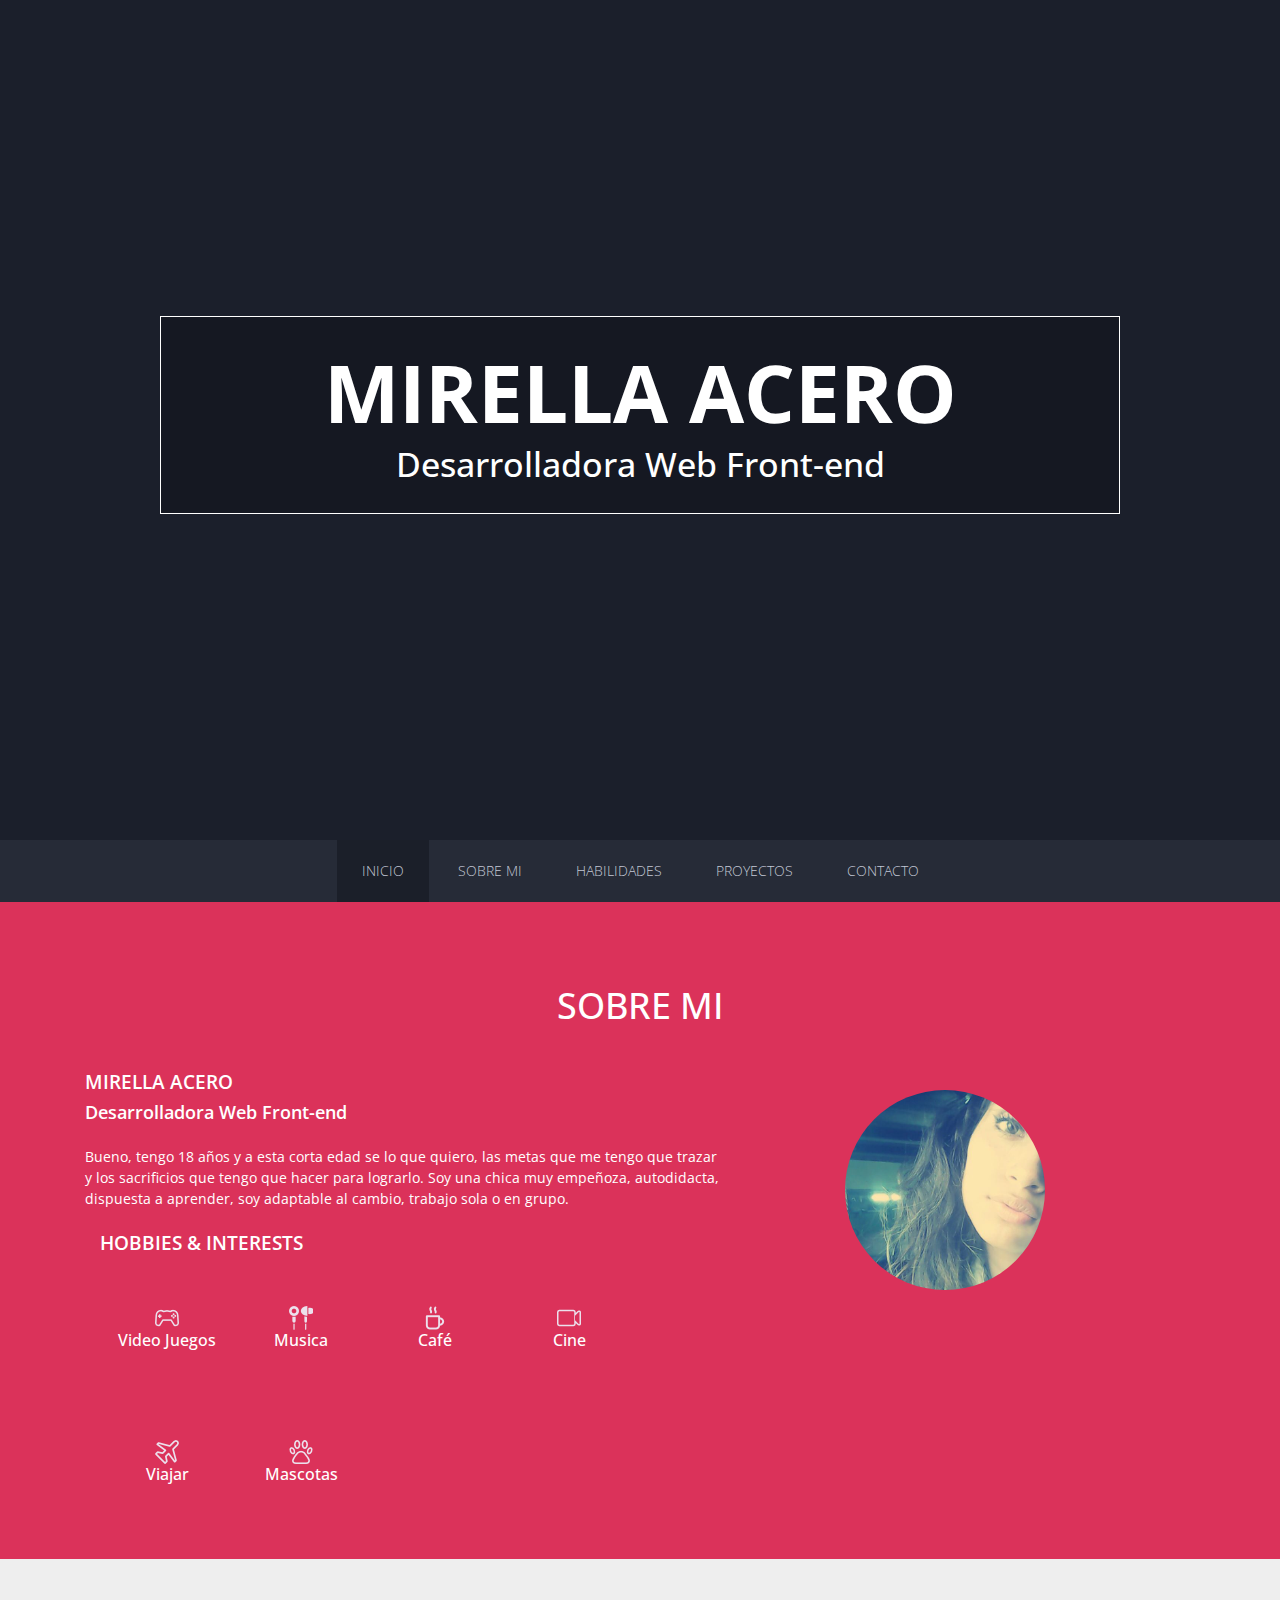
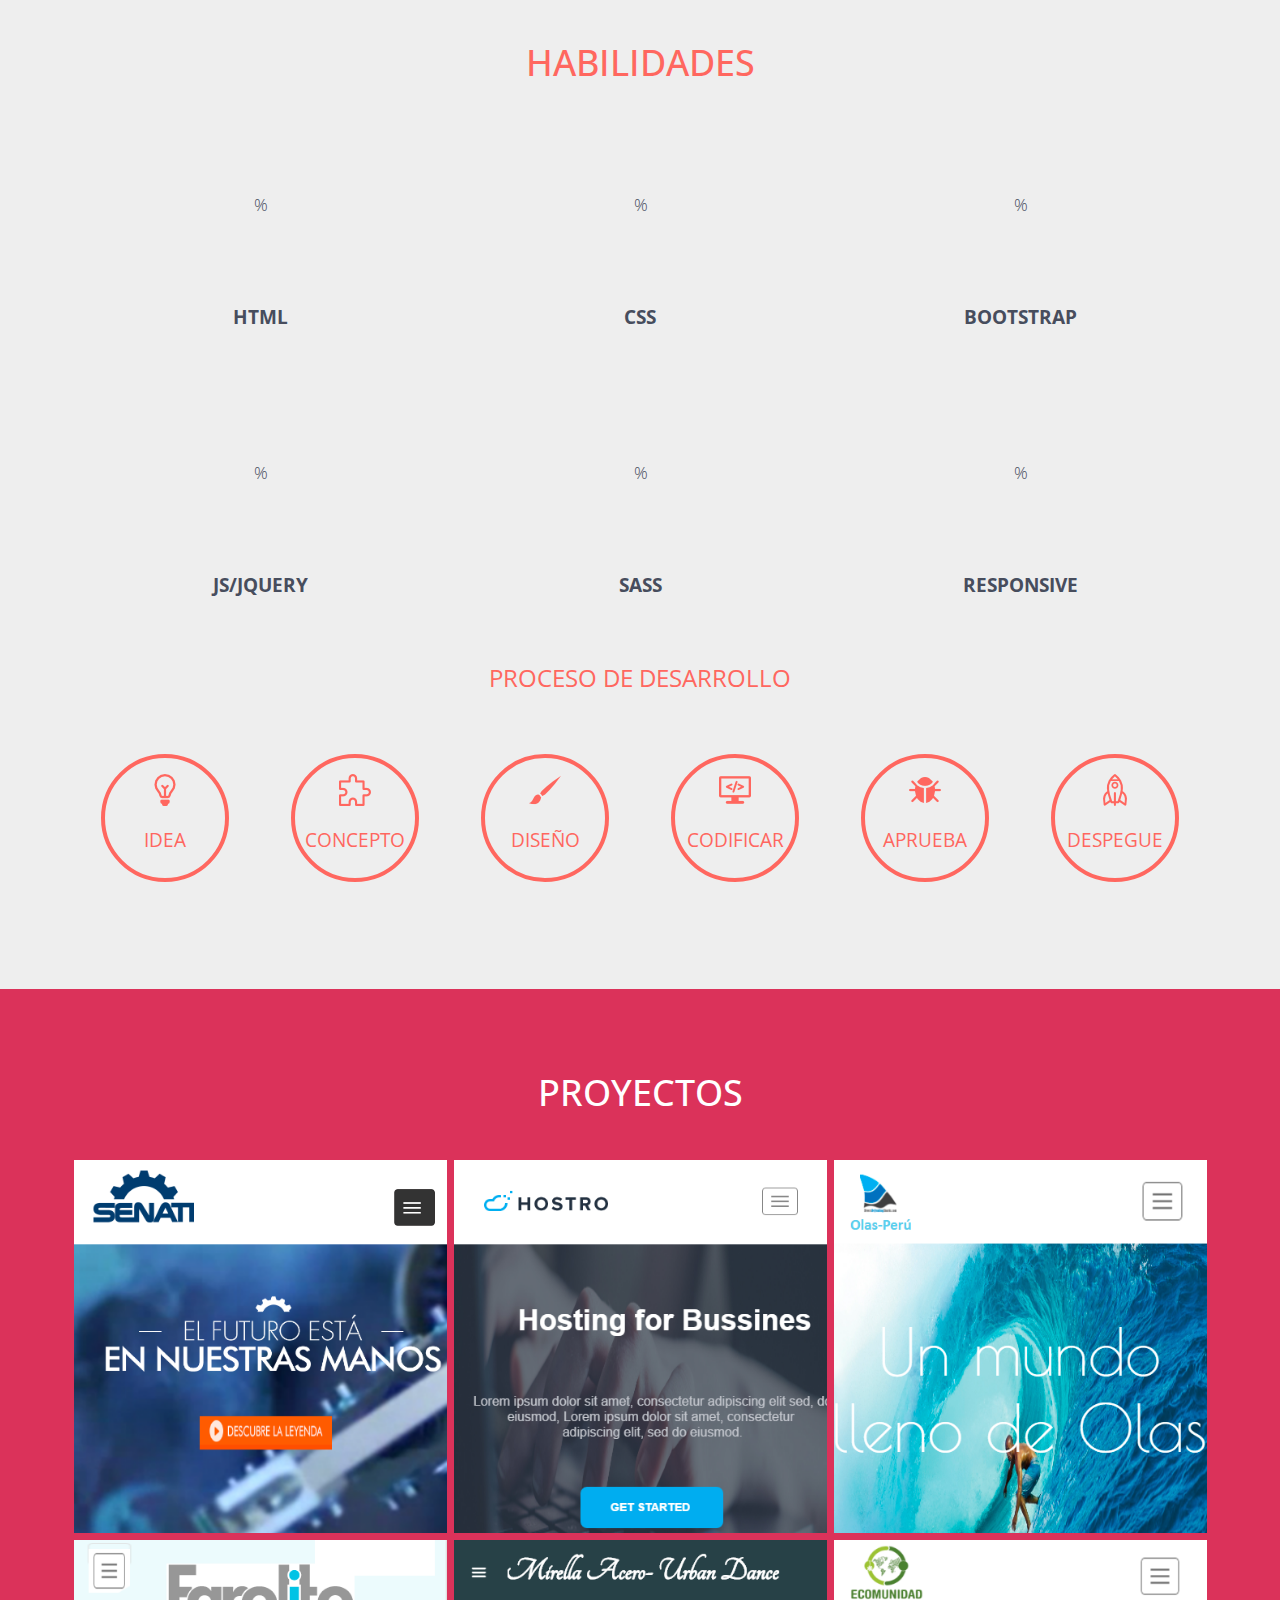
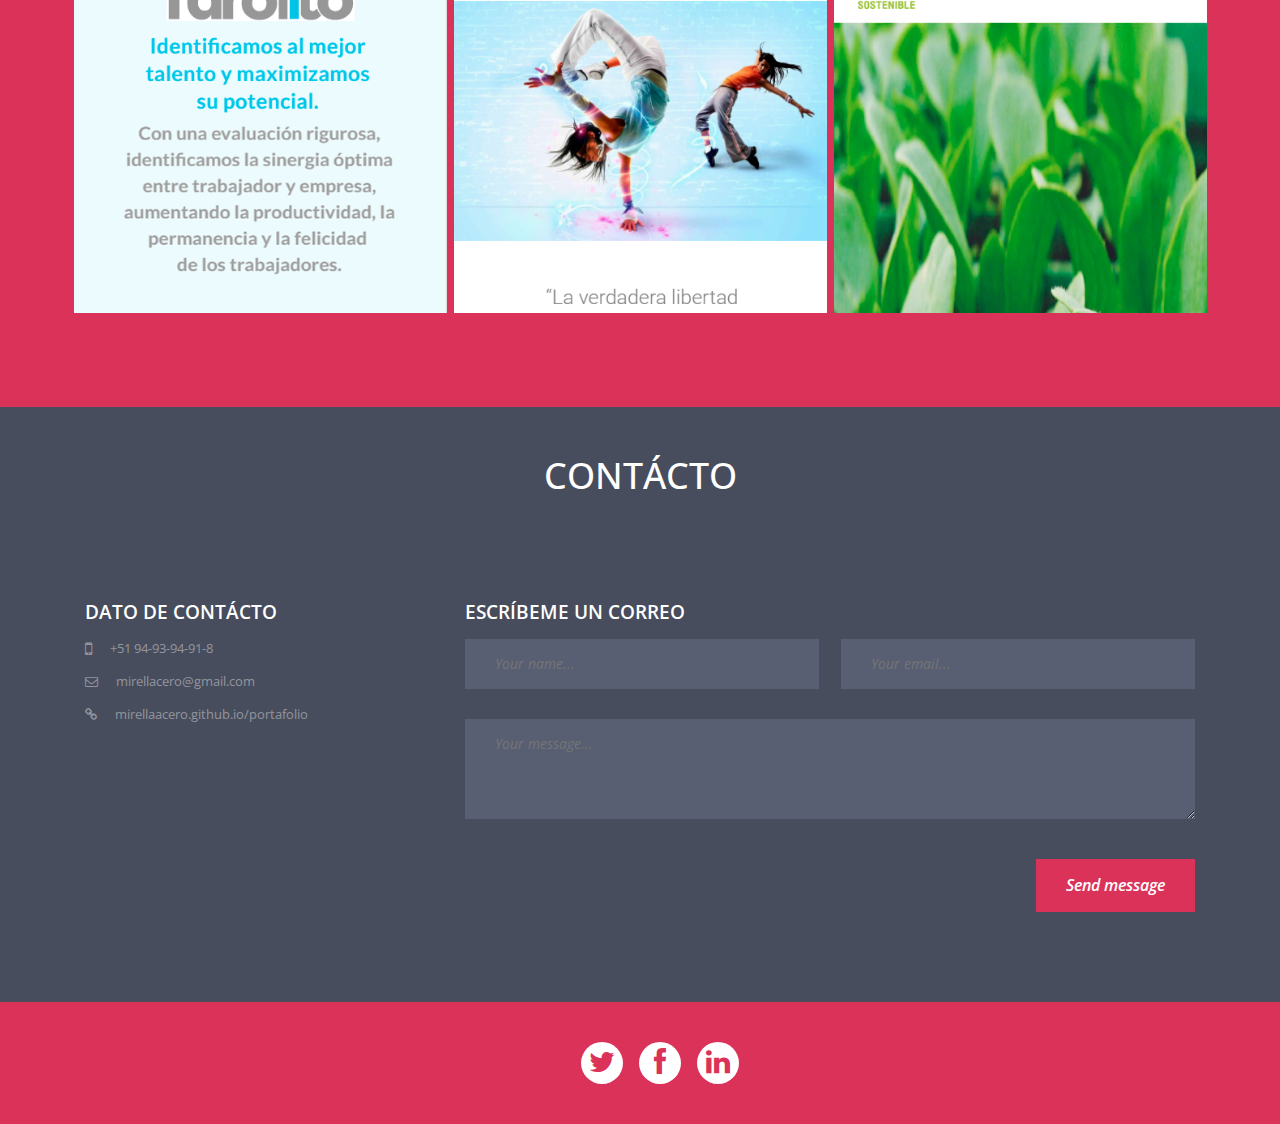
==== index.html @ cf83a79a "arreglo hobbies" ====
<!DOCTYPE html>
<!--[if lt IE 7 ]> <html class="ie ie6 no-js" lang="en"> <![endif]-->
<!--[if IE 7 ]>    <html class="ie ie7 no-js" lang="en"> <![endif]-->
<!--[if IE 8 ]>    <html class="ie ie8 no-js" lang="en"> <![endif]-->
<!--[if IE 9 ]>    <html class="ie ie9 no-js" lang="en"> <![endif]-->
<!--[if gt IE 9]><!--><html class="no-js" lang="en"><!--<![endif]-->
<head>
<meta charset="UTF-8" />
<meta http-equiv="X-UA-Compatible" content="IE=edge,chrome=1">
<title>Mirella Acero</title>
<meta name="viewport" content="width=device-width, initial-scale=1.0">
<!--main style-->
<link rel="stylesheet" type="text/css" media="screen" href="css/bootstrap.css">
<link rel="stylesheet" type="text/css" media="screen" href="css/style.css">
<!--background slider style-->
<link rel="stylesheet" type="text/css" href="css/slideshow.html" />
<!--google font style-->
<link href='http://fonts.googleapis.com/css?family=Open+Sans:300italic,400italic,600italic,700italic,800italic,400,600,700,800,300' rel='stylesheet' type='text/css'>
<!--font-family: 'Open Sans', sans-serif;-->
<!-- font css style-->
<link rel="stylesheet" href="css/font-awesome.css">
<!--for slider style-->

<noscript>
<link rel="stylesheet" type="text/css" href="css/fallback.css" />
<link rel="stylesheet" type="text/css" href="css/flaticon.css" />
</noscript>
<!--[if lt IE 9]>
			<link rel="stylesheet" type="text/css" href="css/fallback.css" />
		<![endif]-->
</head><body>
<!--wrapper start-->
<div class="wrapper" id="wrapper">
  <header>
    <!--banner start-->
    <div class="banner row" id="banner">
      <div class="col-xs-12 col-sm-12 col-md-12 col-lg-12 noPadd" style="height:100%">
        <!--background slide show start-->
        <div class="bannerPart"> <img src="images/fondo.png" alt="" class="bannerImg"> </div>
        <!--background slide show end-->
      </div>
    </div>
    <!--banner end-->
    <div class="bannerText container">
      <h1>Mirella Acero</h1>
      <h2>Desarrolladora Web Front-end</h2>
    </div>
    <!--MENU-->
    <div class="menu">
      <div class="navbar-wrapper">
        <div class="container">
          <div class="navwrapper">
            <div class="navbar navbar-inverse navbar-static-top">
              <div class="container">
                <div class="navbar-header">
                  <button type="button" class="navbar-toggle" data-toggle="collapse" data-target=".navbar-collapse"> <span class="icon-bar"></span> <span class="icon-bar"></span> <span class="icon-bar"></span> </button>
                  <a class="navbar-brand" href="#">Menu</a> </div>
                <div class="navbar-collapse collapse">
                  <ul class="nav navbar-nav">
                    <li class="menuItem active"><a href="#wrapper">Inicio</a></li>
                    <li class="menuItem"><a href="#aboutme">Sobre Mi</a></li>
                    <li class="menuItem"><a href="#technical">Habilidades</a></li>
                    <li class="menuItem"><a href="#exprience">Proyectos</a></li>
                    <li class="menuItem"><a href="#education">Contacto</a></li>
                  </ul>
                </div>
              </div>
            </div>
          </div>
          <!-- End Navbar -->
        </div>
      </div>
    </div>
    <!--MENU END -->
  </header>
  <!--SOBRE MI -->
  <section class="aboutme" id="aboutme">
    <div class="container">
      <div class="heading">
        <h2>Sobre Mi </h2>
      </div>
      <div class="row">
        <div class=" col-xs-12 col-sm-12 col-md-7 col-lg-7">
          <h4>MIRELLA ACERO</h4>
          <h4 class="subHeading">Desarrolladora Web Front-end</h4>
          <p>Bueno, tengo 18 años y a esta corta edad se lo que quiero, las metas que me tengo que trazar y los sacrificios que tengo que hacer para lograrlo. Soy una chica muy empeñoza, autodidacta, dispuesta a aprender, soy adaptable al cambio, trabajo sola o en grupo.</p>
          <div class="col-md-12">
                <div class="about-extra">
                  <h4>HOBBIES & INTERESTS</h4>
                  <div class="about-extra-icon">
                    <ul>
                      <li>
                        <p><img src="images/gamepad.png"><br><span>Video Juegos</span></p>
                      </li>
                      <li>
                        <p><img src="images/auriculares.png"><br><span>Musica</span></p>
                      </li>
                      <li>
                        <p><img src="images/comida.png"><br><span>Café</span></p>
                      </li>
                      <li>
                        <p><img src="images/tecnologia.png"><br><span>Cine</span></p>
                      </li>
                      <li>
                        <p><img src="images/avion.png"><br><span>Viajar</span></p>
                      </li>
                      <li>
                        <p><img src="images/mascotas.png"><br><span>Mascotas</span></p>
                      </li>           
                    </ul>
                  </div> <!-- end .about-extra-icon -->
                </div><!-- end .about-extra -->       
              </div><!-- end .col-md-8 -->
        </div>
        <div class=" col-xs-12 col-sm-12 col-md-4 col-lg-4 col-md-offset-1 col-lg-offset-1 proPic"> <img src="images/perfil.png" alt="" class="img-circle topmar"> </div>
      </div>
    </div>
  </section>
  <!-- SOBRE MI END-->
  <!--HABILIDADES -->
  <section class="technical" id="technical">
    <div class="container">
      <div class="heading">
        <h2>HABILIDADES</h2>
      </div>
      <div class="row">
      <div class="habilidades">
        <div class=" col-xs-12 col-sm-4 col-md-4 col-lg-4 skillsArea">
          <div class=" col-xs-12 col-sm-6 col-md-6 col-lg-6 skills"> <span class="chart skilBg" data-percent="95"> <span class="percent"></span> </span>
            <h4>HTML</h4>
          </div>
        </div>
        <div class=" col-xs-12 col-sm-4 col-md-4 col-lg-4 skillsArea">
          <div class=" col-xs-12 col-sm-6 col-md-6 col-lg-6 skills"> <span class="chart skilBg" data-percent="89"> <span class="percent"></span> </span>
            <h4>CSS</h4>
          </div>
        </div>
        <div class=" col-xs-12 col-sm-4 col-md-4 col-lg-4 skillsArea">
          <div class=" col-xs-12 col-sm-6 col-md-6 col-lg-6 skills"> <span class="chart skilBg" data-percent="80"> <span class="percent"></span> </span>
            <h4>BOOTSTRAP</h4>
          </div>
        </div>
        <div class=" col-xs-12 col-sm-4 col-md-4 col-lg-4 skillsArea">
          <div class=" col-xs-12 col-sm-6 col-md-6 col-lg-6 skills"> <span class="chart skilBg" data-percent="75"> <span class="percent"></span> </span>
            <h4>JS/jQuery</h4>
          </div>
        </div>
        <div class=" col-xs-12 col-sm-4 col-md-4 col-lg-4 skillsArea">
          <div class=" col-xs-12 col-sm-6 col-md-6 col-lg-6 skills"> <span class="chart skilBg" data-percent="87"> <span class="percent"></span> </span>
            <h4>SASS</h4>
          </div>
        </div>
        <div class=" col-xs-12 col-sm-4 col-md-4 col-lg-4 skillsArea">
          <div class=" col-xs-12 col-sm-6 col-md-6 col-lg-6 skills"> <span class="chart skilBg" data-percent="90"> <span class="percent"></span> </span>
            <h4>RESPONSIVE</h4>
          </div>
        </div>
        </div>
        <div class="heading">
          <h3 style="color:#ff675f;">PROCESO DE DESARROLLO</h3>
        </div>
        <div class="col-xs-6 col-sm-4 col-md-2">
          <div class="work_process">
            <div class="work_process-box">
              <img src="images/idea.png">
              <h4>IDEA</h4>
            </div><!-- end .work_process-box -->
          </div><!-- end .work_process -->
        </div><!-- end .col-xs-6 .col-sm-4 .col-md-2 -->          
        <div class="col-xs-6 col-sm-4 col-md-2">
          <div class="work_process">
            <div class="work_process-box">
              <img src="images/rompecabezas.png">
              <h4>CONCEPTO</h4>
            </div><!-- end .work_process-box -->
          </div><!-- end .work_process -->
        </div><!-- end .col-xs-6 .col-sm-4 .col-md-2 -->
        <div class="col-xs-6 col-sm-4 col-md-2">
          <div class="work_process">
            <div class="work_process-box">
              <img src="images/pincel-artistico.png">
              <h4>DISEÑO</h4>
            </div><!-- end .work_process-box -->
          </div><!-- end .work_process -->
        </div><!-- end .col-xs-6 .col-sm-4 .col-md-2 -->     
        <div class="col-xs-6 col-sm-4 col-md-2">
          <div class="work_process">
            <div class="work_process-box">
              <img src="images/programando.png">
              <h4>CODIFICAR</h4>
            </div><!-- end .work_process-box -->
          </div><!-- end .work_process -->
        </div><!-- end .col-xs-6 .col-sm-4 .col-md-2 -->
        <div class="col-xs-6 col-sm-4 col-md-2">
          <div class="work_process">
            <div class="work_process-box">
              <img src="images/bug.png">
              <h4>APRUEBA</h4>
            </div><!-- end .work_process-box -->
          </div><!-- end .work_process -->
        </div><!-- end .col-xs-6 .col-sm-4 .col-md-2 -->
        <div class="col-xs-6 col-sm-4 col-md-2">
          <div class="work_process">
            <div class="work_process-box">
              <img src="images/cohete.png">
              <h4>DESPEGUE</h4>
            </div><!-- end .work_process-box -->
          </div><!-- end .work_process -->
        </div><!-- end .col-xs-6 .col-sm-4 .col-md-2 -->
        </div>
      </div>
    </div>
  </section>
  <!--HABILIDADES END -->
  <!--PROYECTOS -->
  <section class="exprience" id="exprience">
    <div class="container">
      <div class="heading">
        <h2>PROYECTOS</h2>
      </div>
      <ul class="portfolioContainer row">
        <li class="photos col-xs-6 col-sm-4 col-md-4 col-lg-4">
          <div class="lightCon"> <span class="hoverBox"> <span class="smallIcon"> <a rel="lightbox-demo" href="images/proyecto-1.png" title="SENATI" class="zoom lb lb_warsaw1"><i class="fa fa-search fa-2x"></i></a> <a href="http://mirellaacero.github.io/senati/" title="Project Link" target="_blank" class="linKed"><i class="fa fa-link fa-2x"></i></i></a> </span> </span> <img src="images/proyecto-1-1.png" alt=""  > </div>
        </li>
        <li class="branding illustration col-xs-6 col-sm-4 col-md-4 col-lg-4">
          <div class="lightCon"> <span class="hoverBox"> <span class="smallIcon"> <a rel="lightbox-demo" href="images/proyecto-2.png" title="PROYECTO TRIVAL" class="zoom lb lb_warsaw1"><i class="fa fa-search fa-2x"></i></a> <a href="http://mirellaacero.github.io/proyecto-trival/" title="Project Link" target="_blank" class="linKed"><i class="fa fa-link fa-2x"></i></i></a> </span> </span> <img src="images/proyecto-2-2.png" alt="" > </div>
        </li>
        <li class="illustration col-xs-6 col-sm-4 col-md-4 col-lg-4">
          <div class="lightCon"> <span class="hoverBox"> <span class="smallIcon"> <a rel="lightbox-demo" href="images/proyecto-3.png" title="ESCUELA DE SURF" class="zoom lb lb_warsaw1"><i class="fa fa-search fa-2x"></i></a> <a href="http://mirellaacero.github.io/surf/" title="Project Link" target="_blank" class="linKed"><i class="fa fa-link fa-2x"></i></i></a> </span> </span> <img src="images/proyecto-3-3.png" alt="" > </div>
        </li>
        <li class="illustration photos col-xs-6 col-sm-4 col-md-4 col-lg-4">
          <div class="lightCon"> <span class="hoverBox"> <span class="smallIcon"> <a rel="lightbox-demo" href="images/proyecto-4.png" title="FAROLITO" class="zoom lb lb_warsaw1"><i class="fa fa-search fa-2x"></i></a> <a href="http://mirellaacero.github.io/farolito2/" title="Project Link" target="_blank" class="linKed"><i class="fa fa-link fa-2x"></i></i></a> </span> </span> <img src="images/proyecto-4-4.png" alt="" > </div>
        </li>
        <li class="branding photos col-xs-6 col-sm-4 col-md-4 col-lg-4">
          <div class="lightCon"> <span class="hoverBox"> <span class="smallIcon"> <a rel="lightbox-demo" href="images/proyecto-5.png" title="ESCUELA DE DANZA" class="zoom lb lb_warsaw1"><i class="fa fa-search fa-2x"></i></a> <a href="http://mirellaacero.github.io/danza/" title="Project Link" target="_blank" class="linKed"><i class="fa fa-link fa-2x"></i></i></a> </span> </span> <img src="images/proyecto-5-5.png" alt="" > </div>
        </li>
        <li class="illustration photos col-xs-6 col-sm-4 col-md-4 col-lg-4">
          <div class="lightCon"> <span class="hoverBox"> <span class="smallIcon"> <a rel="lightbox-demo" href="images/proyecto-6.png" title="ECOMUNIDAD" class="zoom lb lb_warsaw1"><i class="fa fa-search fa-2x"></i></a> <a href="http://mirellaacero.github.io/ecomunidad/" title="Project Link" target="_blank" class="linKed"><i class="fa fa-link fa-2x"></i></i></a> </span> </span> <img src="images/proyecto-6-6.png" alt="" > </div>
        </li>
      </ul>
    </div>
    </div>
  </section>
  <!--PROYECTOS END-->
  <!--education start-->
  <section class="education" id="education">
  </section>
  <!--education end-->
  <!--CONTACTO-->
  <section class="contactDetails">
    <div class="heading">
      <h2 style="padding-top:50px">CONTÁCTO</h2>
    </div>
    <div class="container">
  <!--CONTACTO END -->
  <!--INFO DE CONTACTO -->
      <div class="col-xs-12 col-sm-3 col-md-4 col-lg-4">
        <h4>Dato de contácto</h4>
        <p> <i class="fa fa-mobile fa-lg"></i> +51 94-93-94-91-8</p>
        <p> <i class="fa fa-envelope-o "></i> <a href="mailto:mirellacero@gmail.com">mirellacero@gmail.com</a></p>
        <p> <i class="fa fa-link "></i> <a href="http://mirellaacero.github.io/portafolio/">mirellaacero.github.io/portafolio</a></p>
      </div>
  <!-- INFO CONTACTO END -->
      <!--contact form start-->
      <div class="col-xs-12 col-sm-9 col-md-8 col-lg-8 conForm">
        <h4>Escríbeme un correo</h4>
        <div id="message"></div>
        <form method="post" action="http://themeelite.com/demos/flato/template-3/php/contact.php" name="cform" id="cform">
          <input name="name" id="name" type="text" class="col-xs-12 col-sm-6 col-md-6 col-lg-6" placeholder="Your name..." >
          <input name="email" id="email" type="email" class=" col-xs-12 col-sm-6 col-md-6 col-lg-6 noMarr" placeholder="Your email..." >
          <textarea name="comments" id="comments" cols="" rows="" class="col-xs-12 col-sm-12 col-md-12 col-lg-12" placeholder="Your message..."></textarea>
          <input type="submit" id="submit" name="send" class="submitBnt" value="Send message">
        </form>
      </div>
      <!--contact form end-->
    </div>
  </section> 
  <!--contact end-->
  <!--FOOTER-->
  <section class="footer" id="footer">
    <div class="container">
      <ul>
        <li><a href="https://twitter.com/MIrella_acero" target="_blank"><i class="fa fa-twitter fa-2x"></i></a></li>
        <li><a href="https://www.facebook.com/mirella.acero" target="_blank"><i class="fa fa-facebook fa-2x"></i></a></li>
        <li><a href="https://pe.linkedin.com/in/mirella-acero-choque-aa2440b8" target="_blank"><i class="fa fa-linkedin fa-2x"></i></a></li>
      </ul>
    </div>
  </section>
  <!--FOOTER END-->
</div>
<!--wrapper end-->
<!--modernizr js-->
<script type="text/javascript" src="js/modernizr.custom.26633.js"></script>
<!--jquary min js-->
<script type="text/javascript" src="js/jquery.min.js"></script>
<script src="js/bootstrap.js"></script>
<script type="text/javascript" src="js/jquery.gridrotator.js"></script>
<!--for custom jquary-->
<script src="js/custom.js"></script>
<!--for placeholder jquary-->
<script type="text/javascript" src="js/jquery.placeholder.js"></script>
<!--for menu jquary-->
<script type="text/javascript" src="js/stickUp.js"></script>
<script type="text/javascript">
jQuery(function($) {
$(document).ready( function() {
  //enabling stickUp on the '.navbar-wrapper' class
  $('.navbar-wrapper').stickUp({
				parts: {
				  0: 'banner',
				  1: 'aboutme',
				  2: 'technical',
				  3: 'exprience',
				  4: 'education',
				  5: 'protfolio',
				  6: 'contact'
				},
				itemClass: 'menuItem',
				itemHover: 'active',
				topMargin: 'auto'
			  });
});

$( ".navbar.navbar-inverse.navbar-static-top a" ).click(function() {
  $( ".navbar-collapse" ).addClass( "hideClass" );
});


$( ".navbar.navbar-inverse.navbar-static-top a" ).click(function() {
  $( ".navbar-collapse" ).addClass( "collapse" );
});


$( ".navbar.navbar-inverse.navbar-static-top a" ).click(function() {
  $( ".navbar-collapse" ).removeClass( "in" );
});

$( ".navbar-toggle" ).click(function() {
  $( ".navbar-collapse" ).removeClass( "hideClass" );
});


});
</script>
<!--for portfoli filter jquary-->
<script src="js/jquery.isotope.js" type="text/javascript"></script>
<!--for portfoli lightbox -->
<link type="text/css" rel="stylesheet" id="theme" href="css/jquery-ui-1.8.16.custom.css">
<link type="text/css" rel="stylesheet" href="css/lightbox.min.css">
<script type="text/javascript" src="js/jquery.ui.widget.min.js"></script>
<script type="text/javascript" src="js/jquery.ui.rlightbox.js"></script>
<!--for skill chat jquary-->
<script src="js/jquery.easing.min.js"></script>
<script src="js/jquery.easypiechart.js"></script>
<!--contact form js-->
<script type="text/javascript" src="js/jquery.contact.js"></script>
</body>
</html>
---- css/style.css ----
---------------------------------------------------------------------------------
/* 1. CSS Reset
-------------------------------------------------------------------------------*/
* {
	padding:0;
	margin:0;
}
body {
	color:#fff;
	font-family: 'Open Sans', sans-serif;
	font-weight: 300;
	position:relative;
	background:#000;
	width:100%;
	height:100%;
	overflow: scroll;
	overflow-x: hidden;
}
a {
	text-decoration:none;
	color:#fff;
	outline:none;
}



/*----------------------------------------------------
 2.	Document Setup
------------------------------------------------------*/
.wrapper{
	width:100%;
}
.spHeight{
	padding-top:63px;
}

.noMar{
	margin:0 !important;
}
.noPadd{
	padding:0px !important;
}

.container .row{
	margin:0px;
}

p{
	font-family: 'Open Sans', sans-serif;
	font-size:14px;
	line-height:21px;
	font-weight:400;
	padding-bottom:22px;
	margin:0px;
}
h1{
	font-family: 'Open Sans', sans-serif;
	font-size:80px;
	line-height:90px;
	font-weight:700;
	margin:0px;
	padding-bottom:8px;
}
h2{
	font-family: 'Open Sans', sans-serif;
	font-size:36px;
	line-height:38px;
	padding-bottom:0px;
	font-weight: 500;
	text-transform:uppercase;
	margin:0px;
}
h3{
	font-family: 'Open Sans', sans-serif;
	font-size:24px;
	line-height:30px;
	padding-bottom:6px;
	font-weight:400;
	margin:0px;
}
h4{
	font-family: 'Open Sans', sans-serif;
	font-size:19px;
	line-height:24px;
	padding-bottom:6px;
	font-weight:600;
	margin:0px;
}
h5{
	font-family: 'Open Sans', sans-serif;
	font-size:16px;
	line-height:24px;
	padding-bottom:6px;
	font-weight:400;
	margin:0px;
}

h4.subHeading{
	font-weight:600;
	font-size:18px;
	padding-bottom:22px;
}

.heading{
	text-align:center;
	padding-bottom:45px;
}

.topmar{
	margin-top:20px;
}



/*----------------------------------------------------
 3.	Header Part
------------------------------------------------------*/
header{
	position:relative;
}
.banner{
	overflow:hidden;
	margin:0 auto !important;
	background:#CACACA;
}

.bannerText{
	position:absolute;
	left:0;
	right:0;
	top:35%;
	text-align:center;
	padding:30px 0 30px ;
	max-width:960px;
	border:1px solid #fff;
	background: rgba(0, 0, 0, 0.2);
	 filter:progid:DXImageTransform.Microsoft.gradient(startColorstr=#b2000000, endColorstr=#b2000000);
	zoom: 1;
}
.bannerText h1{
	text-transform:uppercase;
}
.bannerText h2{
	font-size:34px;
	text-transform:none;
}

.bannerPart{
	/*background:url(../images/1.jpg) no-repeat 0 0;*/
	height:100%;
	overflow:hidden;
}

.bgwidth { width: 100%; }
.bgheight { height: 100%; }




/*------------------------------------
	3.1 Slide show background control
--------------------------------------*/ 
.bannerPart{
	background:#1b1f2b;
}
.bannerPart img{
	opacity:0.2;
	filter:alpha(opacity=20); /* For IE8 and earlier */
}





/*---------------------------------------------------------------------------------
 4. Background slider CSS style
-------------------------------------------------------------------------------*/
.ri-grid {
	margin:0px auto;
	position: relative;
	height: auto;
}
.ri-grid ul {
	list-style: none;
	display: block;
	width: 100%;
	margin: 0;
	padding: 0;
}
.ri-grid ul:before, .ri-grid ul:after {
	content: '';
	display: table;
}
.ri-grid ul:after {
	clear: both;
}
.ri-grid ul {
	zoom: 1; /* For IE 6/7 (trigger hasLayout) */
}
.ri-grid ul li {
	-webkit-perspective: 400px;
	-moz-perspective: 400px;
	-o-perspective: 400px;
	-ms-perspective: 400px;
	perspective: 400px;
	margin: 0;
	padding: 0;
	float: left;
	position: relative;
	display: block;
	overflow: hidden;
	background: #000;
}
.ri-grid ul li a {
	display: block;
	outline: none;
	position: absolute;
	left: 0;
	top: 0;
	width: 100%;
	height: 100%;
	-webkit-backface-visibility: hidden;
	-moz-backface-visibility: hidden;
	-o-backface-visibility: hidden;
	-ms-backface-visibility: hidden;
	backface-visibility: hidden;
	-webkit-transform-style: preserve-3d;
	-moz-transform-style: preserve-3d;
	-o-transform-style: preserve-3d;
	-ms-transform-style: preserve-3d;
	transform-style: preserve-3d;
	-webkit-background-size: 100% 100%;
	-moz-background-size: 100% 100%;
	background-size: 100% 100%;
	background-position: center center;
	background-repeat: no-repeat;
	background-color: #333;
	-webkit-box-sizing: content-box;
	-moz-box-sizing: content-box;
	box-sizing: content-box;
}
/* Grid wrapper sizes */
.ri-grid-size-1 {
	width: 55%;
}
.ri-grid-size-2 {
	width: 100%;
}
.ri-grid-size-3 {
	width: 100%;
	margin-top: 0px;
}
/* Shadow style */
.ri-shadow:after, .ri-shadow:before {
	content: "";
	position: absolute;
	z-index: -2;
	bottom: 15px;
	left: 10px;
	width: 50%;
	height: 20%;
	max-width: 300px;
	max-height: 100px;
	box-shadow: 0 15px 10px rgba(0, 0, 0, 0.7);
	-webkit-transform: rotate(-3deg);
	-moz-transform: rotate(-3deg);
	-ms-transform: rotate(-3deg);
	-o-transform: rotate(-3deg);
	transform: rotate(-3deg);
}
.ri-shadow:after {
	right: 10px;
	left: auto;
	-webkit-transform: rotate(3deg);
	-moz-transform: rotate(3deg);
	-ms-transform: rotate(3deg);
	-o-transform: rotate(3deg);
	transform: rotate(3deg);
}
.ri-grid-loading:after, .ri-grid-loading:before {
	display: none;
}
.ri-loading-image {
	display: none;
}
.ri-grid-loading .ri-loading-image {
	position: relative;
	width: 30px;
	height: 30px;
	left: 50%;
	margin: 100px 0 0 -15px;
	display: block;
}


/*----------------------------------------------------
 5.	Menu Style
------------------------------------------------------*/
.isStuck{
    left:0px;
    width:100%;
}
.menu{
	 margin-top:0px;
	 position: static;
	 left:0px;
	 right:0px;
}

.navwrapper .container{
	padding:0;
	width:auto;
}

.navbar-header{
	display:none;
}
.nav > li > a{
	display:inline-block;
}
.navbar-nav > li{
	float: none;
	display: inline;
}
.navbar-nav{
	margin: 0 auto;
	text-align: center;
	float: none;
}

.navbar-toggle{
	margin-top:14px;
}


/* Special class on .container surrounding .navbar, used for positioning it into place. */
.navbar-wrapper {
  margin-top:0px;
  position: relative;
  z-index: 15;
  background:#262b37;
}
.navbar-wrapper .container{
	padding:0px;
}

.navbar-collapse{
	padding:0;
}
.navbar-collapse.in{
	max-height:100%;
}

.navbar.navbar-inverse.navbar-static-top {
  margin:0px auto;
  background:#262b37;
  color:#c3c8d6;
  border:none;
  font-family: 'Open Sans', sans-serif;
  font-size:14px;
  text-transform:uppercase;
}
.navbar.navbar-inverse.navbar-static-top a{
  color:#c3c8d6;
  padding:22px 25px;
  line-height:18px;
  text-align:center;
}
.navbar.navbar-inverse.navbar-static-top a:hover{
  color:#fff;
}
.navbar-inverse .navbar-nav>.active>a, .navbar-inverse .navbar-nav>.active>a:focus{
  background:#1b1f29;
  color:#c3c8d6;
}
.navbar-inverse .navbar-nav>.active>a:hover {
  background:#1b1f29;
  color:#fff;
}

.hideClass{
	display:none;
}

/*----------------------------------------------------
 6.	About me Style
------------------------------------------------------*/

.aboutme{
	background:#db325a;
	color:#fff;
	position:relative;
}
.aboutme .container{
	padding-top:85px ;
	padding-bottom:20px ;
}


.aboutTop{
	background:#00bdbd;
	height:60px;
}
.spHeight .aboutTop{
	margin-top:-62px !important;
}

.bntDownload{
	font-size:16px;
	font-family: 'Open Sans', sans-serif;
	font-weight:700;
	background:#474d5d;
	padding:16px 22px;
	display:inline-block;
}
.bntDownload:hover{
	background:#373d4c;
	color:#CCCCCC;
	text-decoration:none;
}
.about-extra-icon ul{
    padding: 0;
}
.about-extra-icon ul li{
    display: inline-block;
    float: left;
    width: 134px;
    height: 134px;
}
.about-extra-icon ul li p{
    color: white;
    font-size: 16px;
    text-align: center;
    padding-top: 35px;
    font-weight: 500;
}
.about-extra-icon ul li p i{
    font-size: 36px;
}

/*----------------------------------------------------
 7.	Technical Skills Style
------------------------------------------------------*/
.addspace{
	height:60px;
	background:#eeeeee;
}

.technical{
	background:#eeeeee;
	color:#474d5d;
}
.technical .container{
	padding-top:85px ;
	padding-bottom:69px ;
}
.technical .heading p{
	padding-bottom:41px;
}

.technical p{
	color:#474d5d;
}
.technical h2{
	color:#ff675f;
	font-weight: 500;
}

.technical .skillsArea{
	padding:0px;
}
.technical .skills{
	margin:0 auto;
	margin-bottom:60px;
	text-align:center;
	padding:0px;
	float:none;
}
.technical .skills p{
	color:#84868d;
	font-size:13px;
	line-height:18px;
	text-align:center;
}
.technical .skills img{
	margin:0 auto;
	margin-bottom:33px;
	width:100%;
	max-width:152px;
}

.technical .skills h4{
	font-weight:700;
	text-transform:uppercase;
}


.skilBg{
	background:url(../s) no-repeat 0 0;
}


.chart {
  position: relative;
  display: inline-block;
  width: 152px;
  height: 152px;
  margin-bottom: 26px;
  text-align: center;
}
.chart canvas {
  position: absolute;
  top: 0;
  left: 0;
}
.percent {
  display: inline-block;
  font-size:21px;
  color:#474d5d;
  line-height: 152px;
  z-index: 2;
}
.percent:after {
  content: '%';
  margin-left: 0.1em;
  font-size: .8em;
}
.angular {
  margin-top: 100px;
}
.angular .chart {
  margin-top: 0;
}
/* 9. HABILIDADES
------------------------------------------------------------------------*/
.habilidades {
    height: 500px !important;
}
.work_process {
    position: relative;
    text-align: center;
}

.work_process .work_process-box {
    outline: 4px solid #ff675f;
    border-radius: 50%;
    height: 120px;
    margin: 1em auto 3em;
    padding: 16px 10px;
    width: 120px;
}
.work_process-box h4 {
    font-weight: 400;
    margin: 0;
    padding-top: 22px;
    color: #ff675f;
}

/*----------------------------------------------------
 10. Portfolio Style
------------------------------------------------------*/

.exprience{
	background:#db325a;
}
.exprience .container{
	padding-top:85px ;
	padding-bottom:90px ;
}

.exprience h2{
	color:#ffffff;
}
.exprience p{
	color:#84868d;
	/*font-size:13px;*/
	line-height:18px;
}
.exprience .heading p{
	padding-bottom:41px;
}

.exprience h4{
	font-weight:700;
}
.portfolioFilter{
	display:block;
	margin:0 auto;
	text-align: center;
}

.portfolioFilter ul{
	margin:0 auto;
	text-align:center;
	display:block;
	margin-bottom:30px;
}
.portfolioFilter ul li{
	display:inline-block;
	margin:5px 5px;
}
.portfolioFilter ul li a{
	padding:16px 18px;
	font-size:13px;
	line-height:15px;
	color:#ffffff;
	text-transform:uppercase;
	display:block;
	text-decoration:none;
	border:solid 1px #95d9ee;
	
	transition-duration: 0.2s;
	-webkit-transition-duration: 0.2s;
}

.portfolioFilter ul li a:hover{
	border:solid 1px #15596e;
	color:#15596e;
	
	transition-duration: 0.2s;
	-webkit-transition-duration: 0.2s;
}

.portfolioFilter ul li a.current{
	background:#15596e;
	border:solid 1px #15596e;
	color:#fff;
}



ul.portfolioContainer{
	display:block;
	padding:0px;
	list-style-type:none;
}
ul.portfolioContainer li{
	display:block;
	min-height:205px;
	padding:0px;
	margin:0px;
	cursor:pointer;
}
ul.portfolioContainer li .lightCon{
	display:block;
	margin:3px 3px 4px 4px;
	position:relative;
	overflow:hidden;
}
ul.portfolioContainer li img{
	 width:100%;
	 height:auto;
	 display:block;
}

span.hoverBox{
	visibility:hidden;
	width:100%;
	height:100%;
	position: absolute;
	left:0px;
	bottom: 0px;
	
	transition-duration: 0.2s;
	-webkit-transition-duration: 0.2s;
	
	background: rgba(0, 0, 0, 0.1);
	
}
ul.portfolioContainer li:hover span.hoverBox{
	visibility:visible;
	left:0px;
	bottom: 0px;
	
	background: rgba(0, 0, 0, 0.8);
	
	transition-duration: 0.2s;
	-webkit-transition-duration: 0.2s;
}

span.hoverBox a{
	line-height:42px;
}

span.hoverBox .smallIcon{
	/*width:92px;
	margin:0px auto;*/
	
	width: 94px;
	margin: 0px auto;
	position: absolute;
	top: 50%;
	left: 50%;
	margin-left: -47px;
	margin-top: -21px;
}

span.hoverBox .zoom{
	visibility:hidden;
	width:42px;
	height:42px;
	background:#db325a;
	color:#fff;
	position: relative;
	left:-150%;
	/*top:40%;*/
	text-align:center;
	line-height:50px;
	display: block;
	float: left;
	
	transition-duration: 0.2s;
	-webkit-transition-duration: 0.2s;
}
ul.portfolioContainer li:hover span.hoverBox .zoom{
	visibility:visible;
	left:0;
	
	transition-duration: 0.2s;
	-webkit-transition-duration: 0.2s;
}

span.hoverBox .linKed{
	visibility:hidden;
	width:42px;
	height:42px;
	background:#313131;
	color:#fff;
	position: relative;
	right:-150%;
	/*top:40%;*/
	text-align:center;
	line-height:52px;
	display: block;
	float: right;
	
	transition-duration: 0.2s;
	-webkit-transition-duration: 0.2s;
}
ul.portfolioContainer li:hover span.hoverBox .linKed{
	visibility:visible;
	right:0%;
	
	transition-duration: 0.2s;
	-webkit-transition-duration: 0.2s;
}


.isotope-item {
    z-index: 2;
}
.isotope-hidden.isotope-item {
    pointer-events: none;
    z-index: 1;
}
.isotope,
.isotope .isotope-item {
  /* change duration value to whatever you like */

    -webkit-transition-duration: 0.8s;
    -moz-transition-duration: 0.8s;
    transition-duration: 0.8s;
}
.isotope {
    -webkit-transition-property: height, width;
    -moz-transition-property: height, width;
    transition-property: height, width;
}
.isotope .isotope-item {
	padding:0;
	
    -webkit-transition-property: -webkit-transform, opacity;
    -moz-transition-property: -moz-transform, opacity;
    transition-property: transform, opacity;
}




.abc{
	position: absolute;
	width: 782px;
	height: auto;
	top: 20%;
	left: 0;
	right: 0;
	z-index: 99999;
	margin: 0 auto;
}
.abc #pbImage{
	position:static !important;
}

#pbCaption{
	display:block;
	background:none !important;
}
#pbBottom{
	position: relative !important;
	left: 26.1% !important;
	bottom: 0px !important;
	width: 100% !important;
	margin-left: -26% !important;
	padding: 0px !important;
	height:80px !important;
	
	display: block;
	background-color: rgba(24,27,34,1);
	filter: progid:DXImageTransform.Microsoft.Gradient(GradientType=0, StartColorStr=#B0000000, EndColorStr=#B0000000);
}
#pbCloseBtn{
	position:absolute !important;
}




/*----------------------------------------------------
 11. STYLE
------------------------------------------------------*/

.contact{
	background:#fff;
}
.contact .container{
	padding-top:85px ;
	padding-bottom:90px ;
}

.contact h2{
	color:#ff675f;
}
.contact p{
	color:#84868d;
	/*font-size:13px;*/
	line-height:18px;
}
.contact .heading p{
	padding-bottom:41px;
}

.contact h4{
	font-weight:700;
}

.topCon{
	padding-bottom:0px !important;
}
.mapArea{
	background:url(../images/map-bro.png) repeat-x 0 0;
	padding-top:4px;
	height:400px;
	overflow:hidden;
	width:100%;
	margin:0;
}
.contactDetails{
	background:#474d5d;
}
.contactDetails .container{
	padding-top:60px ;
	padding-bottom:90px ;
}
.contactDetails h4{
	font-weight:600;
	text-transform:uppercase;
	padding-bottom:15px;
}
.contactDetails p{
	color:#93959c;
	font-size:13px;
	line-height:19px;
	padding-bottom:14px;
}
.contactDetails p a{
	color:#93959c;
}
.contactDetails p a:hover{
	color:#a9abb0;
	text-decoration:none;
}

.contactDetails i{
	padding-right:15px;
}


.conForm input{
	background:#585f73;
	color:#93959c;
	padding:15px 30px;
	border:none;
	margin-right:3%;
	margin-bottom:30px;
	outline:none;
	font-style:italic;
}
.conForm input.noMarr{
	margin-right:0px;
}

.conForm textarea{
	background:#585f73;
	color:#93959c;
	padding:15px 30px;
	border:none;
	margin-bottom:40px;
	outline:none;
	height:100px;
	font-style:italic;
}


.conForm .submitBnt{
	background:#db325a;
	font-family: 'Open Sans', sans-serif;
	color:#fff;
	font-size:16px;
	font-weight:600;
	text-align:center;
	float:right;
	margin:0px;
}
.conForm .submitBnt:hover{
	background:#da2751;
}

.textGroup{
	position:relative !important;
	display: inline-block;
	padding-left:0px !important;
}

#success_page{
	color: #00bdbd;
	font-weight: 500;
}
.error_message{
	color: #ff675f;
	padding-bottom: 15px;
	font-weight: 500;
}
#success_page h3{
	font-size:17px;
}





/*----------------------------------------------------
 12. Footer Style
------------------------------------------------------*/
.footer{
	background:#db325a;
}
.footer .container{
	padding:40px 0;
}

.footer ul{
	margin:0 auto;
	text-align:center;
	list-style-type:none;
}
.footer ul li{
	display:inline-block;
	text-align:center;
	background:#ffffff;
	color:#00bdbd;
	line-height:42px;
	margin:0 6px;
	width:42px !important;
	height:42px !important;
	
	-webkit-border-radius: 50%;
    border-radius: 50%;
}
.footer ul li:hover{
	background:#db325a ;
}
.footer ul li:hover	a{
	color:#fff;
}

.footer ul li a{
	color:#db325a;
	width:42px !important;
	height:42px !important;
}
.footer ul li a i{
	line-height:42px !important;
}
/*---------------------------------------------------------------------------------
 13. Responsive style
-------------------------------------------------------------------------------*/

@media screen and (min-width: 1200px) {
	.workYear{
		width:140px;
		height:140px;
		padding-top:50px;
	}
	
	.education .workYear{
		padding-top:58px;
	}
	.habilidades {
    height: 100%!important;
	}
}


@media screen and (max-width: 991px) {
	.navbar.navbar-inverse.navbar-static-top a{
		padding-left:18px;
		padding-right:18px;
	}
	
	.bannerText{
		padding-left:25px;
		padding-right:25px;
	}
	.bannerText h1{
		font-size:65px;
		line-height:71px;
	}
	.bannerText h2{
		font-size:28px;
	}
	.proPic{
		text-align:center;
	}
	.habilidades {
    height: 100%!important;
	}
}




@media screen and (max-width: 810px) {
	body{
		min-height:700px;
	}
	#header h3{
		font-size: 38px;
	}
	#header h3 span{
		font-size: 16px;
	}
	
	.abc{
		width:100%;
	}
	
	.navbar.navbar-inverse.navbar-static-top a {
		padding-left: 17px;
	}
	.habilidades {
    height: 100%!important;
	}
	
}


@media screen and (min-width: 768px) {
	.conForm input.col-sm-6 {
		width: 48.5%;
	}
	.conForm input.col-lg-6 {
		width: 48.5%;
	}
	.habilidades {
    height: 100%!important;
	}
}


@media screen and (max-width: 768px) {
	.navbar-wrapper .container,
	.navwrapper .container{
		padding-right: 15px;
		padding-left: 15px;
	}
	ul.portfolioContainer li.col-xs-6{
		width:49%;
		min-height: 85px;
		
	}
	.habilidades {
    height: 100%!important;
	}
	
}


@media screen and (max-width: 767px) {
	.navbar-header{
		display:block;
	}
	.workYear{
		margin:0 auto;
	}
	.workDetails .rightArea{
		border-left:none;
	}
	.arrowpart{
		float:none;
		width:100%;
		height:40px;
		background:url(../images/arrow-top.png) no-repeat 50% 100%;
	}
	.education .arrowpart{
		background:url(../images/arrow-top-light.png) no-repeat 50% 100%;
	}
	.exCon{
		margin-left:0px;
	}
	ul.navbar-nav li a{
		display:block;
	}
	.habilidades {
    height: 100%!important;
	}
}


@media screen and (max-width: 650px) {
	#wrapper{
		top: 200px !important;
	}
	.upbox{
		transform: translate(0px, -70px);
		-ms-transform: translate(0px, -70px); /* IE 9 */
		-webkit-transform: translate(0px, -70px); /* Safari and Chrome */
	}
	
	
	.bannerText {
		top: 25%;
		padding-top:15px;
		padding-bottom:15px;
	}
	.bannerText h1 {
		font-size: 42px;
		line-height: 48px;
	}
	.bannerText h2 {
		font-size: 18px;
		line-height:24px;
	}
	.habilidades {
    height: 100%!important;
	}
}


@media screen and (max-width: 480px) {
	.navbar.navbar-inverse.navbar-static-top a{
		line-height: 17px;
		padding-top:11px;
		padding-bottom:11px;
	}
	.habilidades {
    height: 100%!important;
	}
}


@media screen and (max-width: 400px) {
	#loopedSlider, #newsSlider{
		min-height: 650px;
		height: 100%;
	}
	ul.slides{
		min-height: 600px;
		height: 100%;
	}
	
	.item{
		width: 19%;
	}
	.item p {
		font-size: 36px;
	}
	
	ul.portfolioContainer li.col-xs-6{
		width:100%;
	}
	
	.bntDownload{
		font-size: 13px;
		padding: 16px 14px;
	}
	
	.conForm textarea{
		margin-bottom:20px;
	}
	.textGroup{
		display:block;
		padding:0 0 40px 0;
	}
	
	.nameError,
	.emailError{
		left:0px;
		top:0px;
		
	}
}
---- css/fallback.css ----
.ri-grid {
	width: 600px;
}
.ri-grid ul li, .ri-grid ul li a {
	width: 100px;
	height: 100px;
}
.ri-grid ul li a img {
	width: 100%;
}
---- css/fallback.css ----
.ri-grid {
	width: 600px;
}
.ri-grid ul li, .ri-grid ul li a {
	width: 100px;
	height: 100px;
}
.ri-grid ul li a img {
	width: 100%;
}
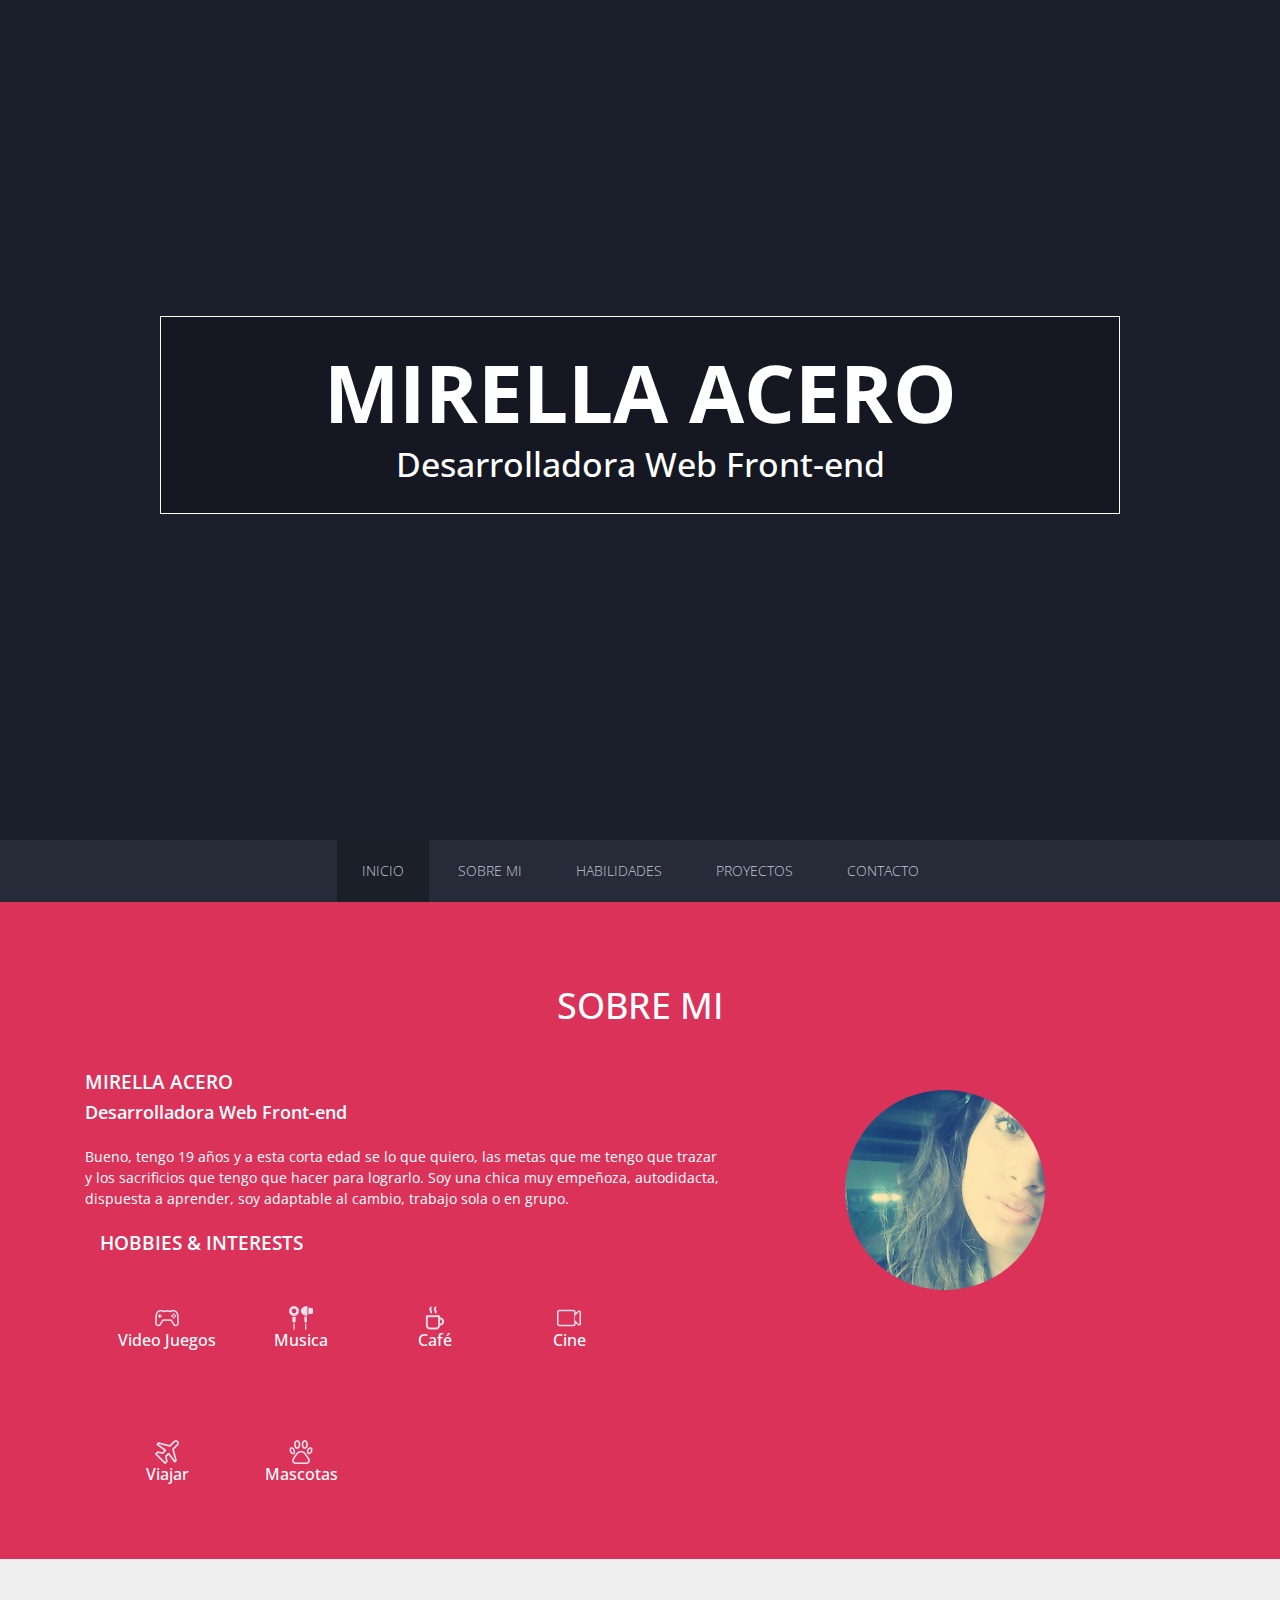
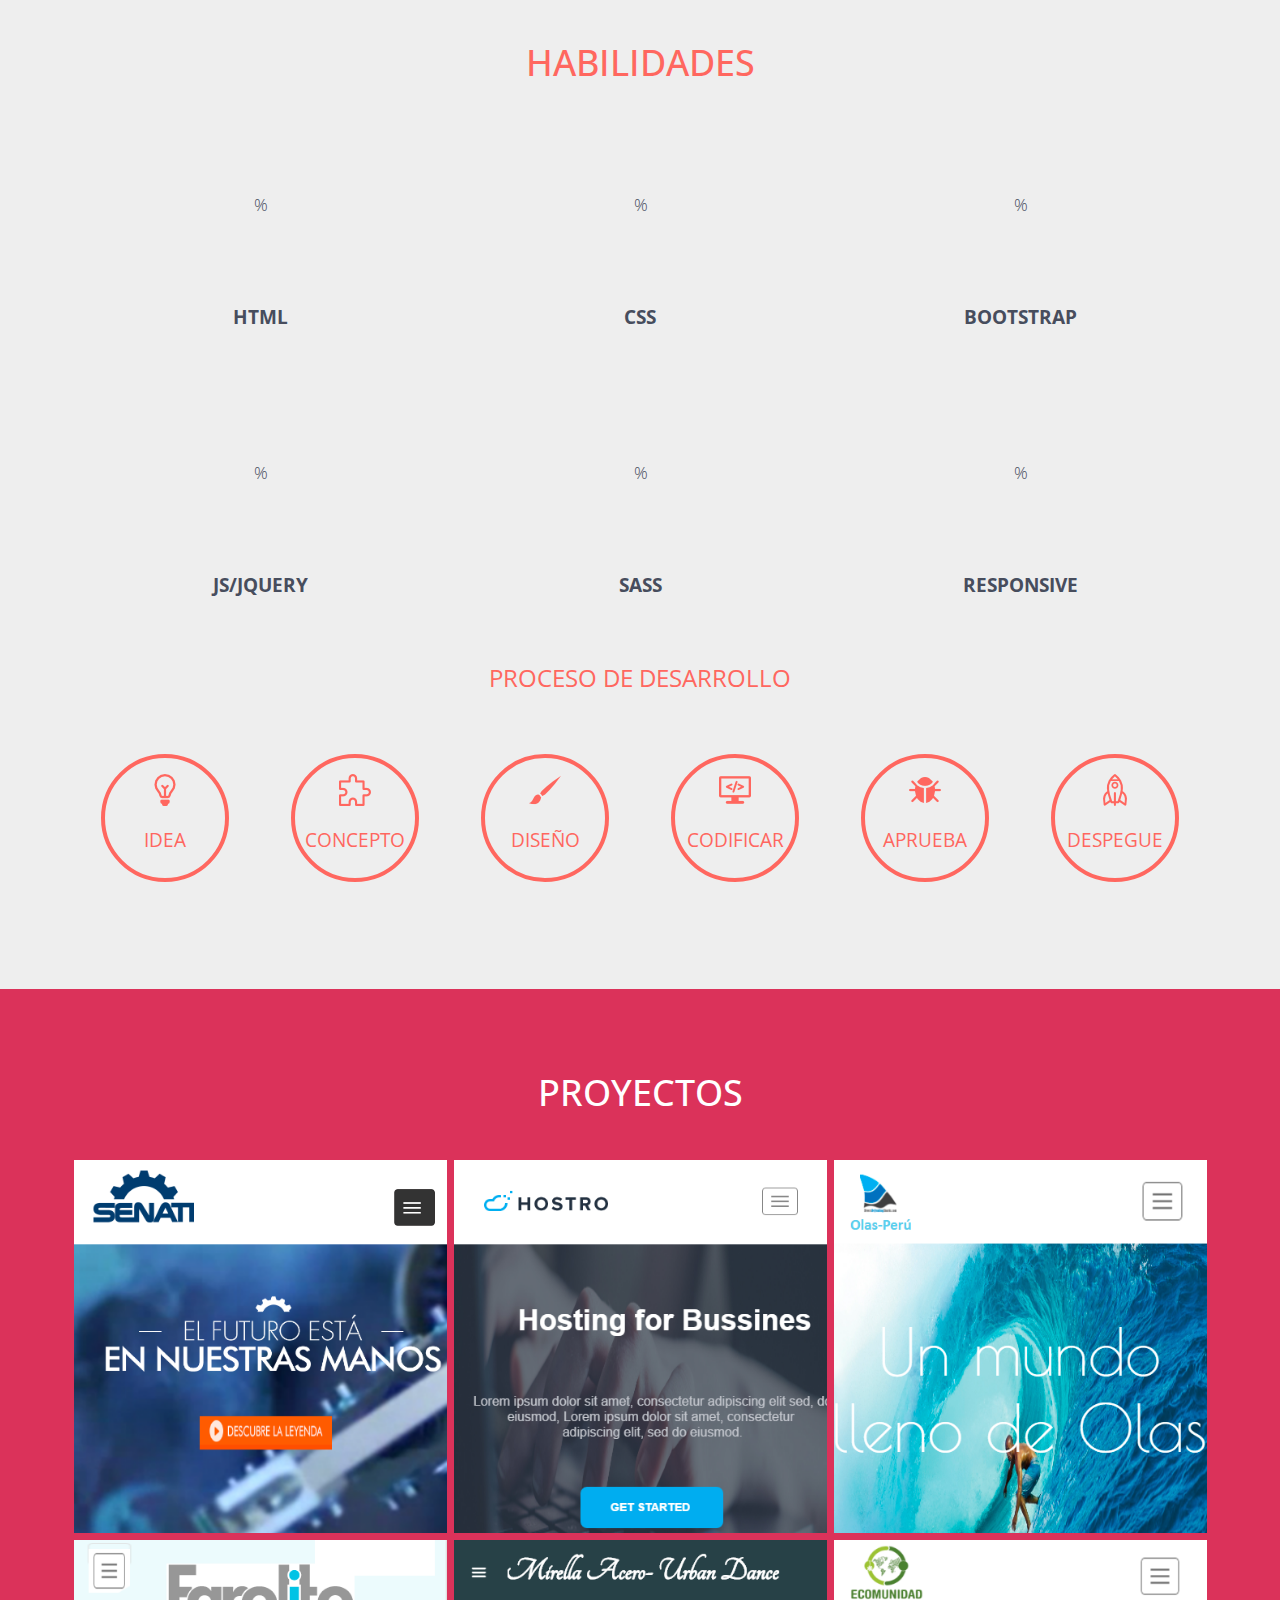
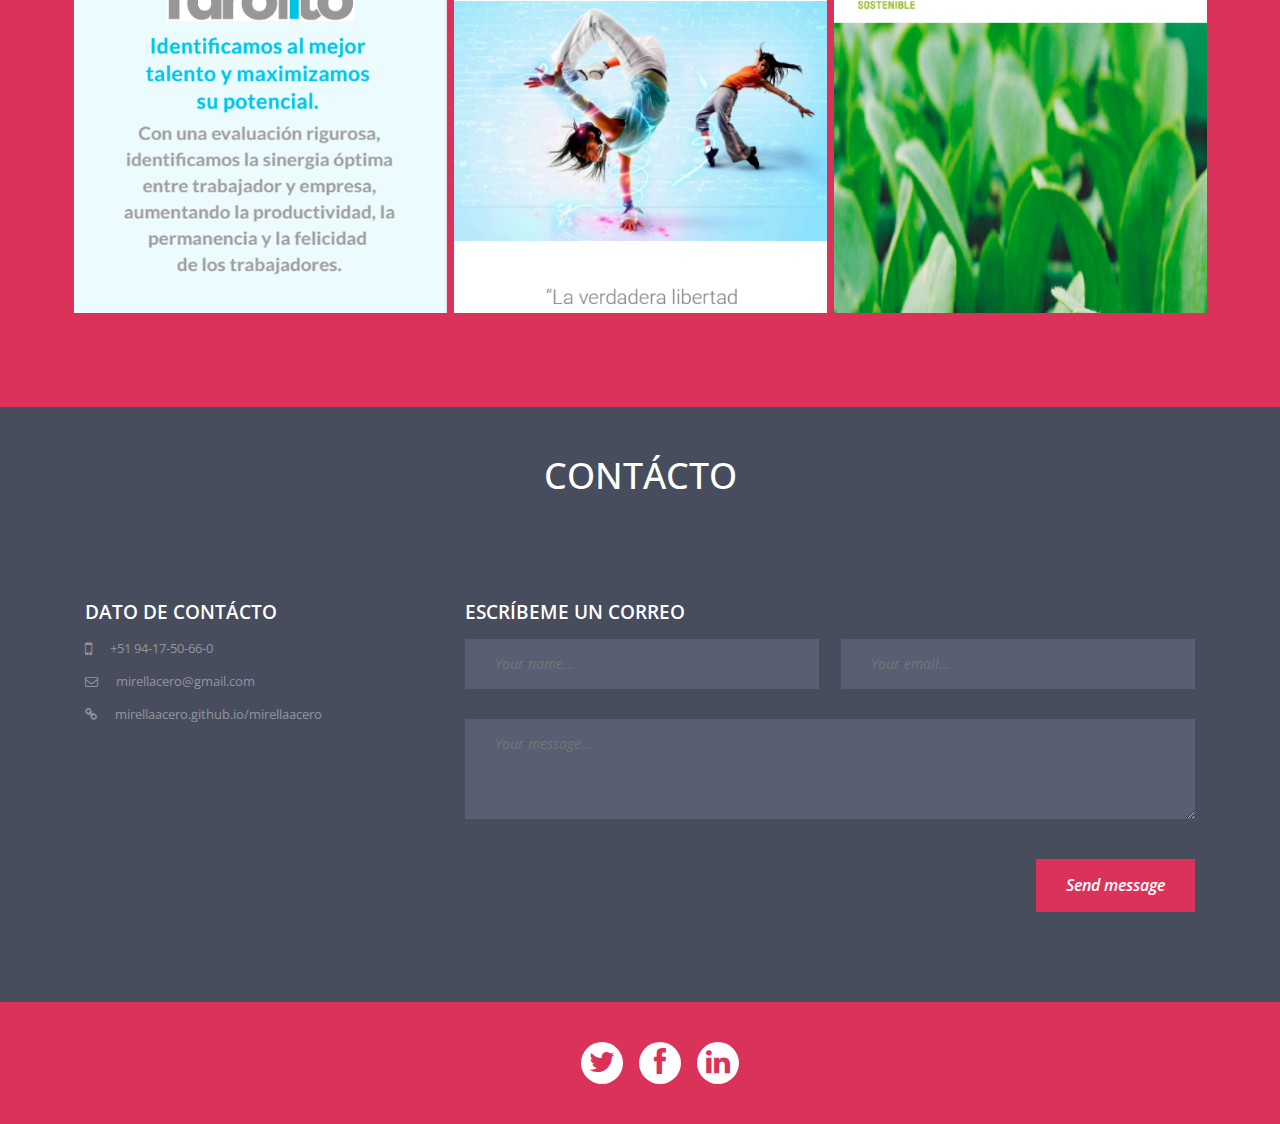
==== commit 059ceae3: "nav arrangement" ====
--- a/index.html
+++ b/index.html
@@ -1,4 +1,11 @@
-<!DOCTYPE html>
+<!doctype html>
+<html>
+<head>
+<meta charset="utf-8">
+<title>Documento sin título</title>
+</head>
+
+<body><!DOCTYPE html>
 <!--[if lt IE 7 ]> <html class="ie ie6 no-js" lang="en"> <![endif]-->
 <!--[if IE 7 ]>    <html class="ie ie7 no-js" lang="en"> <![endif]-->
 <!--[if IE 8 ]>    <html class="ie ie8 no-js" lang="en"> <![endif]-->
@@ -83,7 +90,7 @@
         <div class=" col-xs-12 col-sm-12 col-md-7 col-lg-7">
           <h4>MIRELLA ACERO</h4>
           <h4 class="subHeading">Desarrolladora Web Front-end</h4>
-          <p>Bueno, tengo 18 años y a esta corta edad se lo que quiero, las metas que me tengo que trazar y los sacrificios que tengo que hacer para lograrlo. Soy una chica muy empeñoza, autodidacta, dispuesta a aprender, soy adaptable al cambio, trabajo sola o en grupo.</p>
+          <p>Bueno, tengo 19 años y a esta corta edad se lo que quiero, las metas que me tengo que trazar y los sacrificios que tengo que hacer para lograrlo. Soy una chica muy empeñoza, autodidacta, dispuesta a aprender, soy adaptable al cambio, trabajo sola o en grupo.</p>
           <div class="col-md-12">
                 <div class="about-extra">
                   <h4>HOBBIES & INTERESTS</h4>
@@ -256,9 +263,9 @@
   <!--INFO DE CONTACTO -->
       <div class="col-xs-12 col-sm-3 col-md-4 col-lg-4">
         <h4>Dato de contácto</h4>
-        <p> <i class="fa fa-mobile fa-lg"></i> +51 94-93-94-91-8</p>
+        <p> <i class="fa fa-mobile fa-lg"></i> +51 94-17-50-66-0</p>
         <p> <i class="fa fa-envelope-o "></i> <a href="mailto:mirellacero@gmail.com">mirellacero@gmail.com</a></p>
-        <p> <i class="fa fa-link "></i> <a href="http://mirellaacero.github.io/portafolio/">mirellaacero.github.io/portafolio</a></p>
+        <p> <i class="fa fa-link "></i> <a href="http://mirellaacero.github.io/portafolio/">mirellaacero.github.io/mirellaacero</a></p>
       </div>
   <!-- INFO CONTACTO END -->
       <!--contact form start-->
@@ -355,4 +362,6 @@
 <!--contact form js-->
 <script type="text/javascript" src="js/jquery.contact.js"></script>
 </body>
-</html>+</html>
+</body>
+</html>
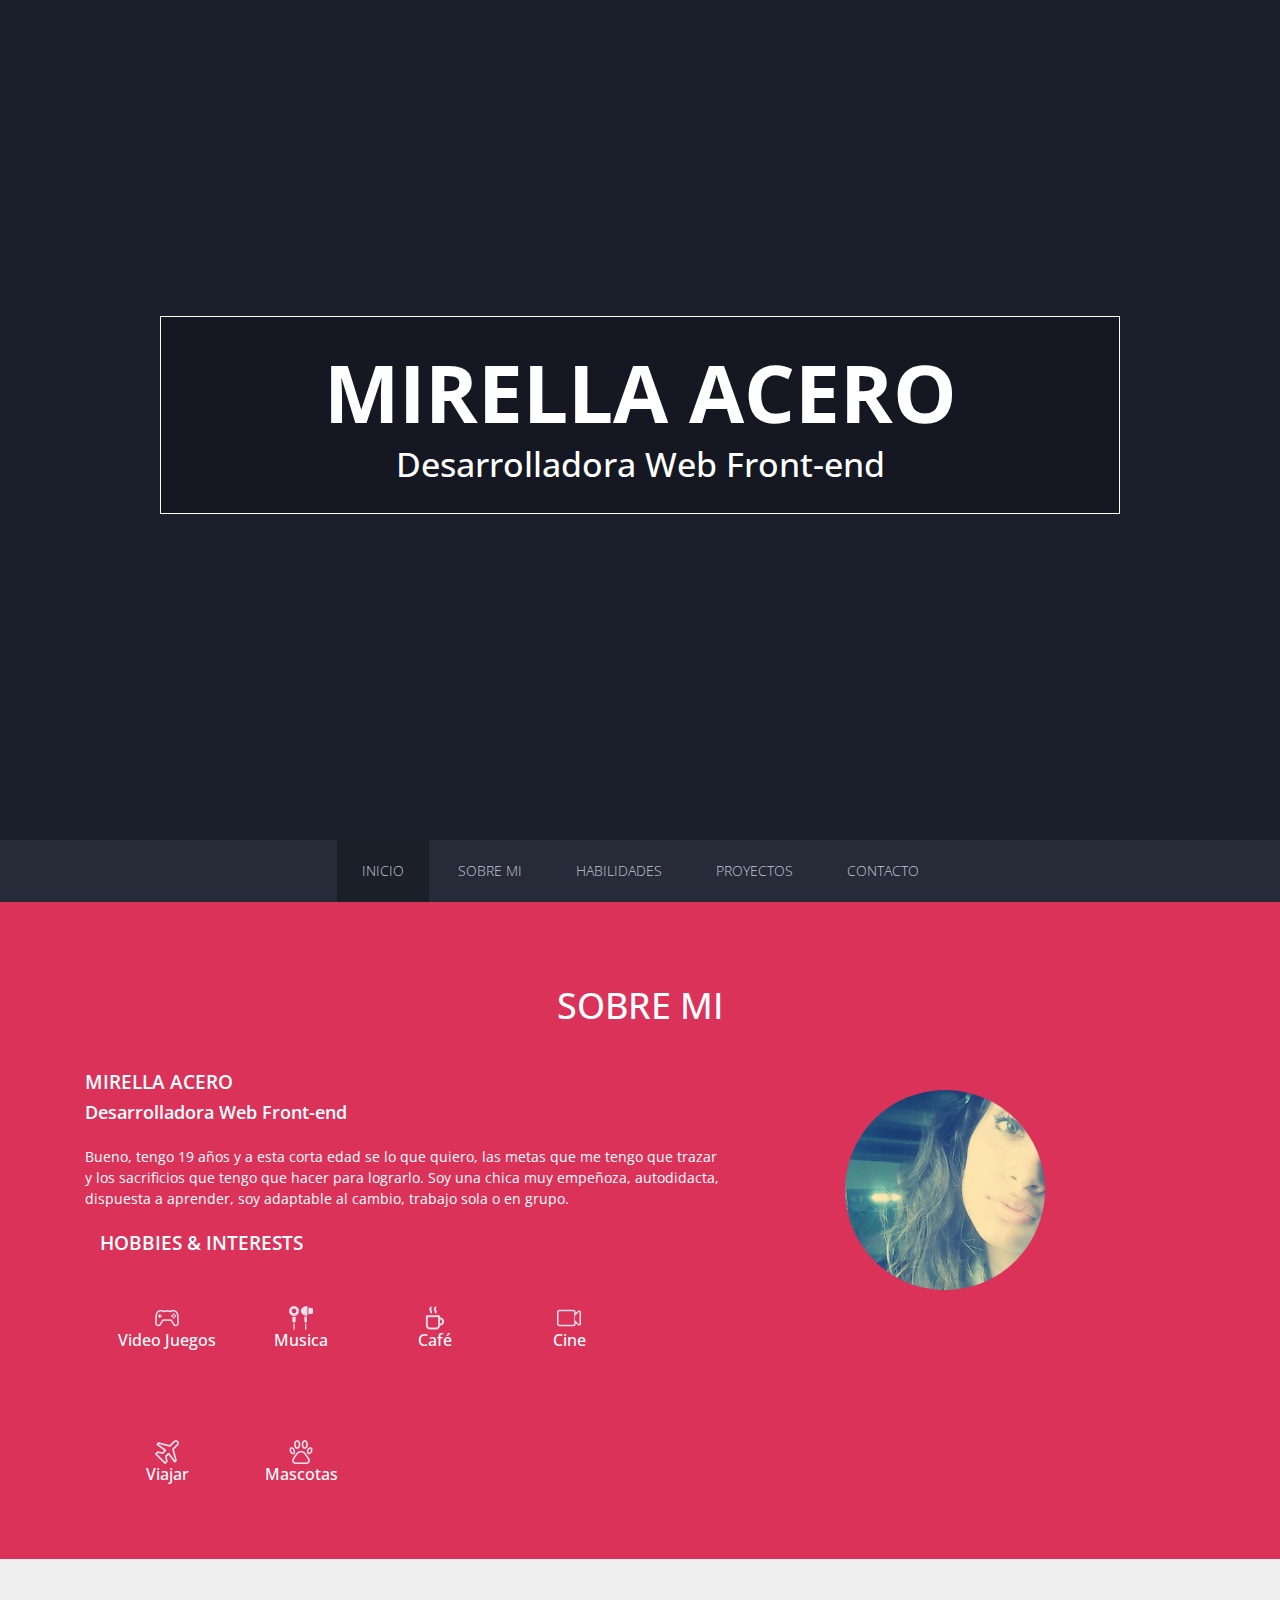
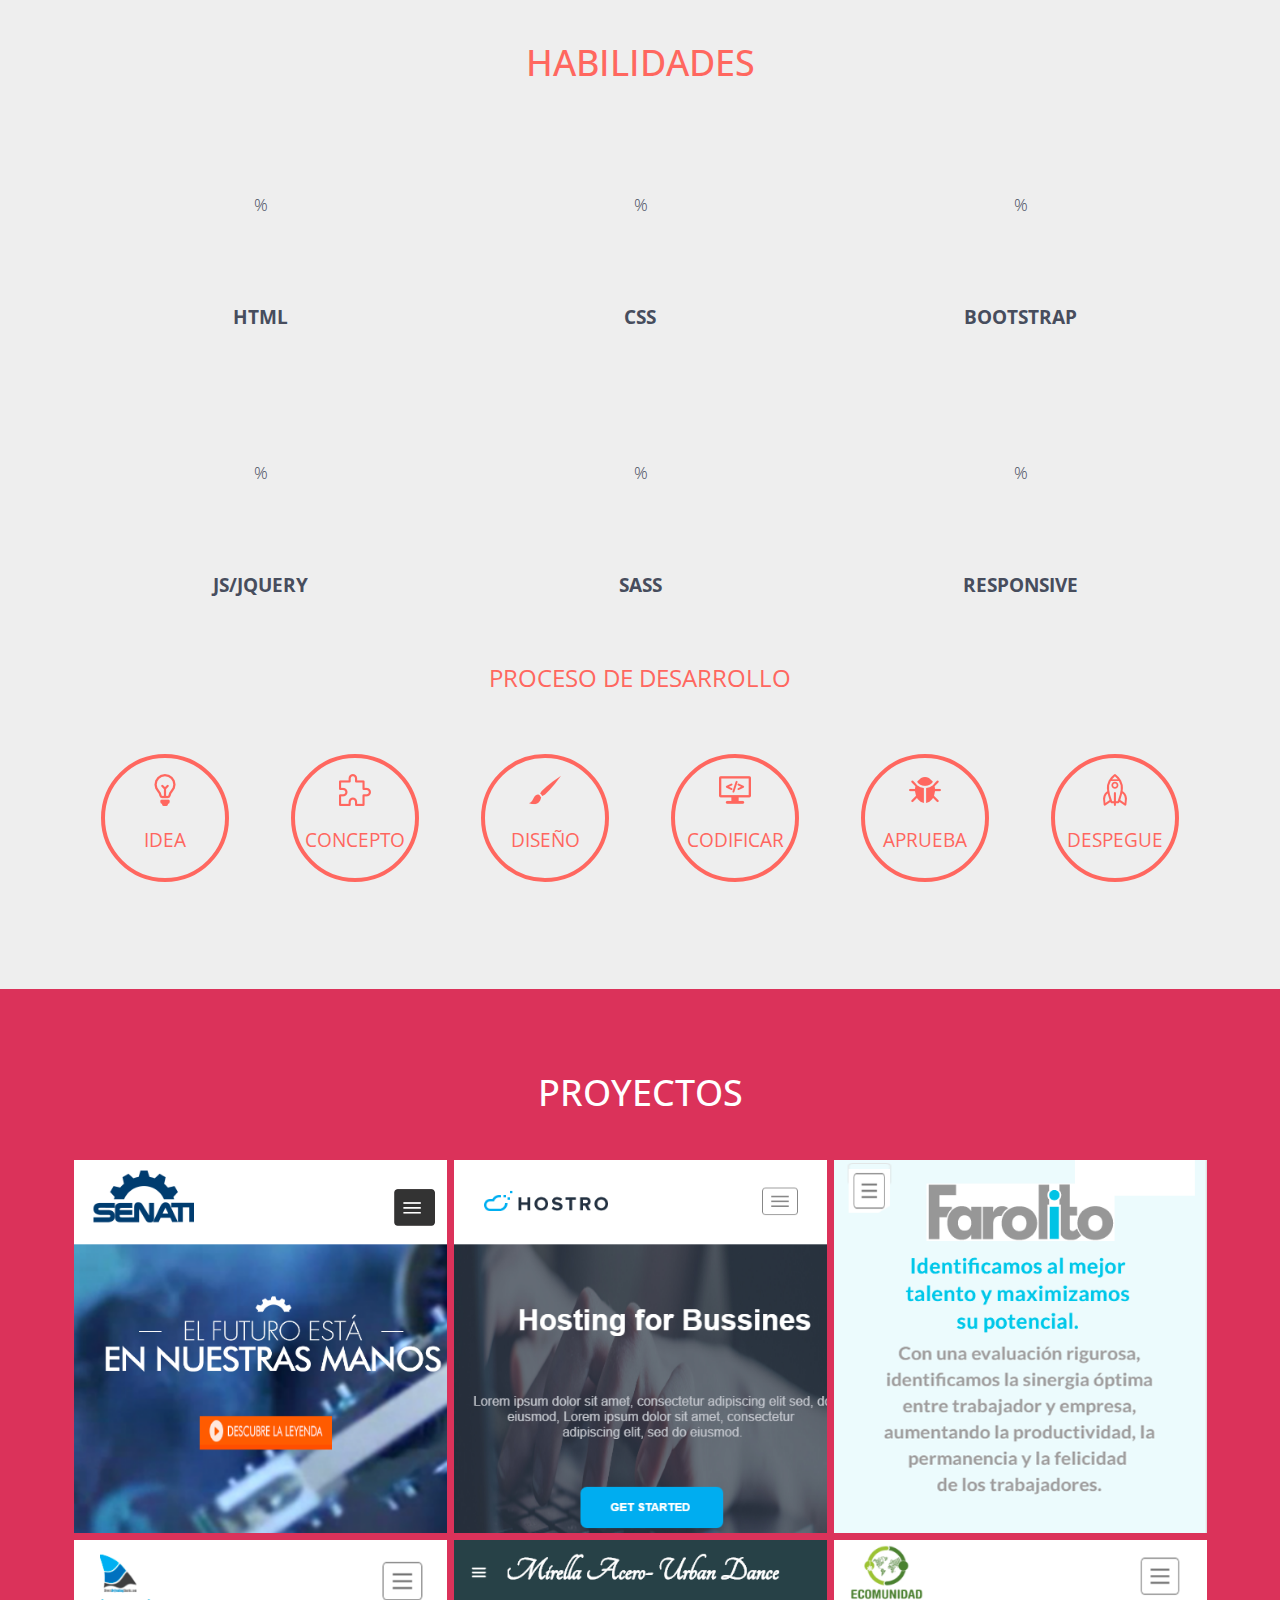
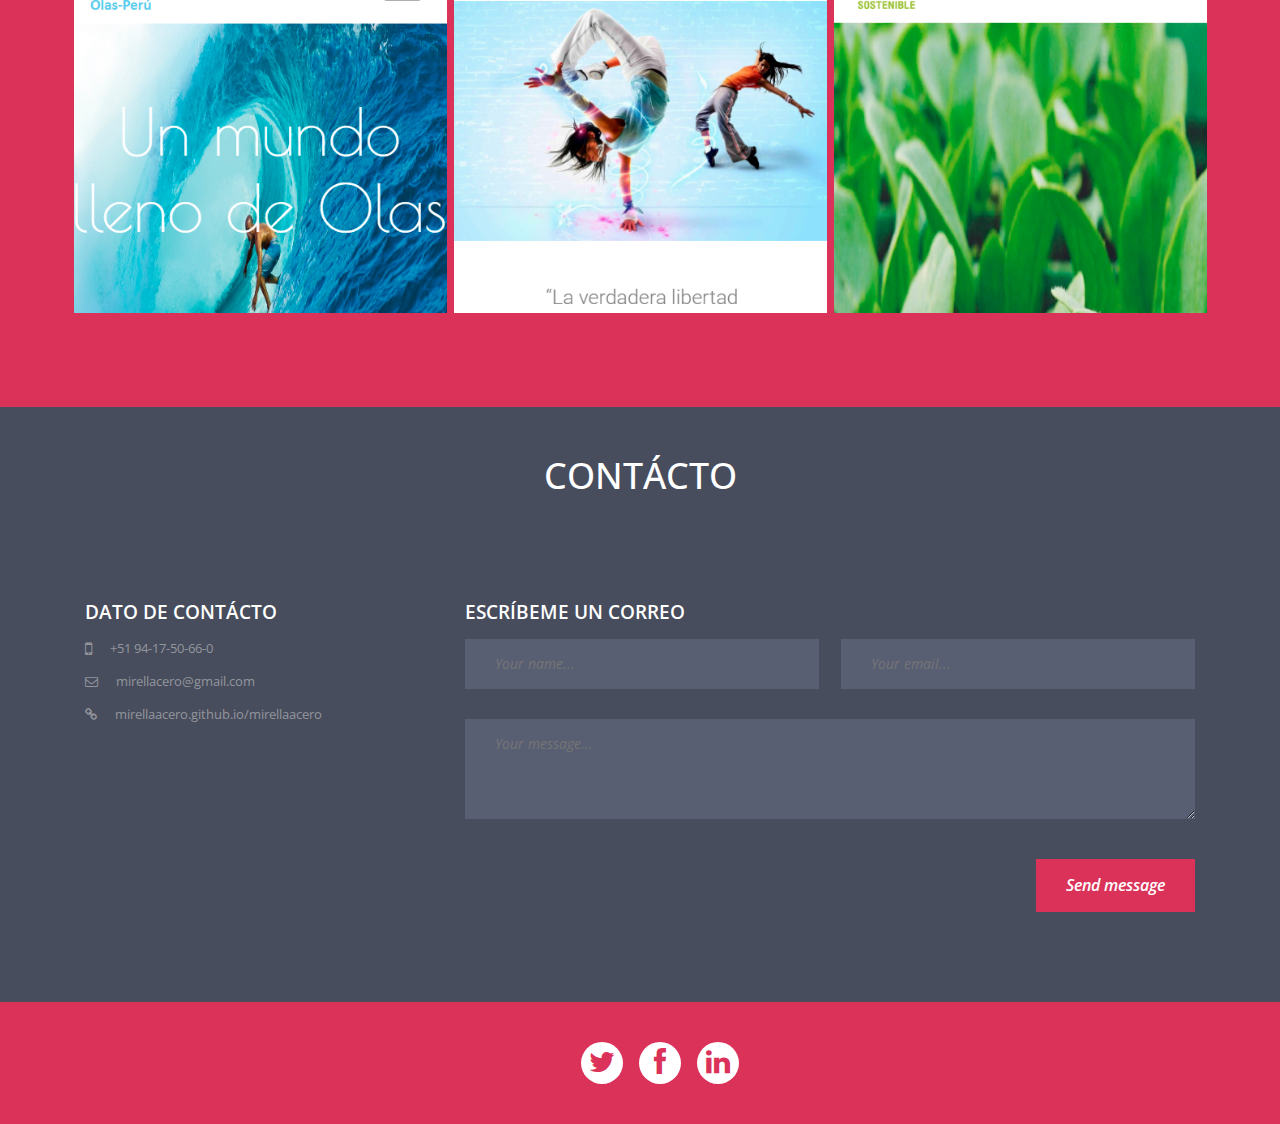
==== commit 24ee4507: "Change age" ====
--- a/index.html
+++ b/index.html
@@ -1,16 +1,10 @@
-<!doctype html>
-<html>
-<head>
-<meta charset="utf-8">
-<title>Documento sin título</title>
-</head>
-
-<body><!DOCTYPE html>
+<!DOCTYPE html>
 <!--[if lt IE 7 ]> <html class="ie ie6 no-js" lang="en"> <![endif]-->
 <!--[if IE 7 ]>    <html class="ie ie7 no-js" lang="en"> <![endif]-->
 <!--[if IE 8 ]>    <html class="ie ie8 no-js" lang="en"> <![endif]-->
 <!--[if IE 9 ]>    <html class="ie ie9 no-js" lang="en"> <![endif]-->
-<!--[if gt IE 9]><!--><html class="no-js" lang="en"><!--<![endif]-->
+<!--[if gt IE 9]><!-->
+<html class="no-js" lang="en"><!--<![endif]-->
 <head>
 <meta charset="UTF-8" />
 <meta http-equiv="X-UA-Compatible" content="IE=edge,chrome=1">
@@ -232,11 +226,11 @@
         <li class="branding illustration col-xs-6 col-sm-4 col-md-4 col-lg-4">
           <div class="lightCon"> <span class="hoverBox"> <span class="smallIcon"> <a rel="lightbox-demo" href="images/proyecto-2.png" title="PROYECTO TRIVAL" class="zoom lb lb_warsaw1"><i class="fa fa-search fa-2x"></i></a> <a href="http://mirellaacero.github.io/proyecto-trival/" title="Project Link" target="_blank" class="linKed"><i class="fa fa-link fa-2x"></i></i></a> </span> </span> <img src="images/proyecto-2-2.png" alt="" > </div>
         </li>
+        <li class="illustration photos col-xs-6 col-sm-4 col-md-4 col-lg-4">
+          <div class="lightCon"> <span class="hoverBox"> <span class="smallIcon"> <a rel="lightbox-demo" href="images/proyecto-4.png" title="FAROLITO" class="zoom lb lb_warsaw1"><i class="fa fa-search fa-2x"></i></a> <a href="http://mirellaacero.github.io/farolito2/" title="Project Link" target="_blank" class="linKed"><i class="fa fa-link fa-2x"></i></i></a> </span> </span> <img src="images/proyecto-4-4.png" alt="" > </div>
+        </li>
         <li class="illustration col-xs-6 col-sm-4 col-md-4 col-lg-4">
           <div class="lightCon"> <span class="hoverBox"> <span class="smallIcon"> <a rel="lightbox-demo" href="images/proyecto-3.png" title="ESCUELA DE SURF" class="zoom lb lb_warsaw1"><i class="fa fa-search fa-2x"></i></a> <a href="http://mirellaacero.github.io/surf/" title="Project Link" target="_blank" class="linKed"><i class="fa fa-link fa-2x"></i></i></a> </span> </span> <img src="images/proyecto-3-3.png" alt="" > </div>
-        </li>
-        <li class="illustration photos col-xs-6 col-sm-4 col-md-4 col-lg-4">
-          <div class="lightCon"> <span class="hoverBox"> <span class="smallIcon"> <a rel="lightbox-demo" href="images/proyecto-4.png" title="FAROLITO" class="zoom lb lb_warsaw1"><i class="fa fa-search fa-2x"></i></a> <a href="http://mirellaacero.github.io/farolito2/" title="Project Link" target="_blank" class="linKed"><i class="fa fa-link fa-2x"></i></i></a> </span> </span> <img src="images/proyecto-4-4.png" alt="" > </div>
         </li>
         <li class="branding photos col-xs-6 col-sm-4 col-md-4 col-lg-4">
           <div class="lightCon"> <span class="hoverBox"> <span class="smallIcon"> <a rel="lightbox-demo" href="images/proyecto-5.png" title="ESCUELA DE DANZA" class="zoom lb lb_warsaw1"><i class="fa fa-search fa-2x"></i></a> <a href="http://mirellaacero.github.io/danza/" title="Project Link" target="_blank" class="linKed"><i class="fa fa-link fa-2x"></i></i></a> </span> </span> <img src="images/proyecto-5-5.png" alt="" > </div>
@@ -265,7 +259,7 @@
         <h4>Dato de contácto</h4>
         <p> <i class="fa fa-mobile fa-lg"></i> +51 94-17-50-66-0</p>
         <p> <i class="fa fa-envelope-o "></i> <a href="mailto:mirellacero@gmail.com">mirellacero@gmail.com</a></p>
-        <p> <i class="fa fa-link "></i> <a href="http://mirellaacero.github.io/portafolio/">mirellaacero.github.io/mirellaacero</a></p>
+        <p> <i class="fa fa-link "></i> <a href="https://mirellaacero.github.io/mirellaacero/" target="_blank">mirellaacero.github.io/mirellaacero</a></p>
       </div>
   <!-- INFO CONTACTO END -->
       <!--contact form start-->
@@ -363,5 +357,3 @@
 <script type="text/javascript" src="js/jquery.contact.js"></script>
 </body>
 </html>
-</body>
-</html>
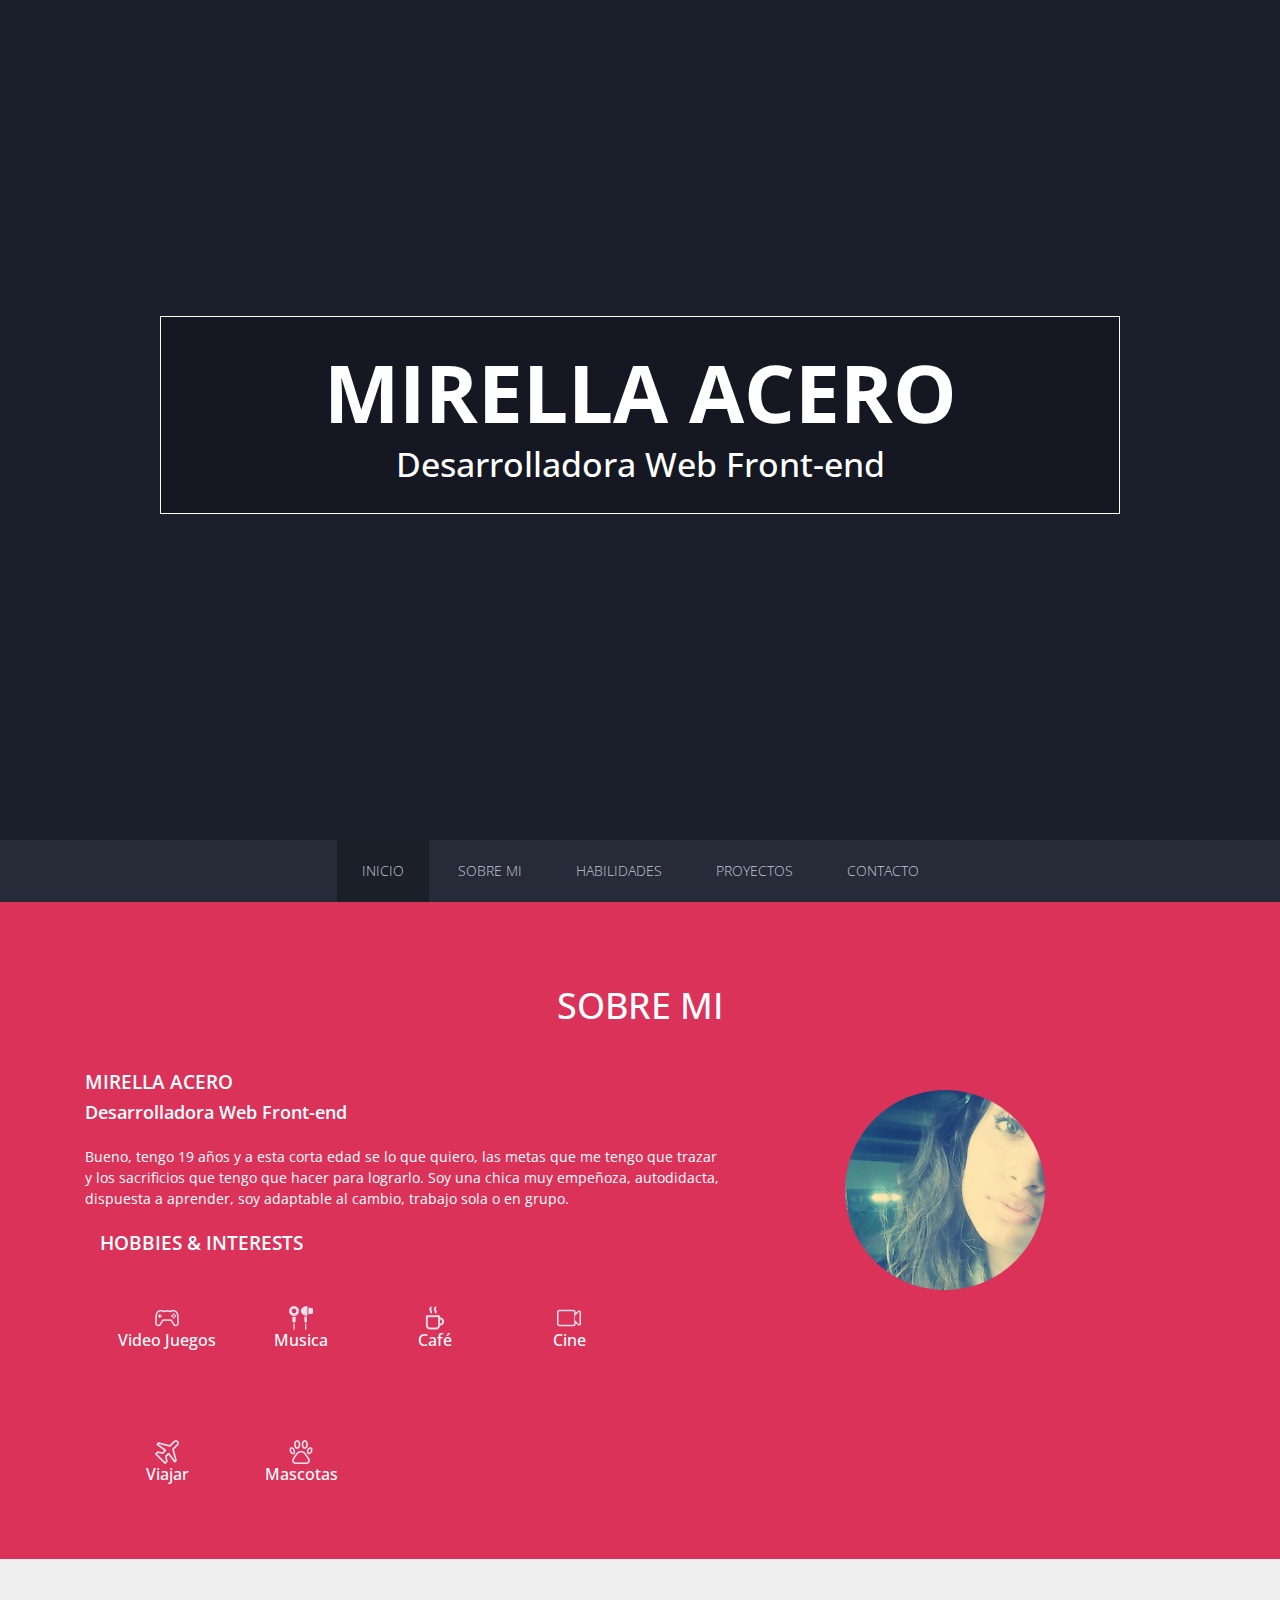
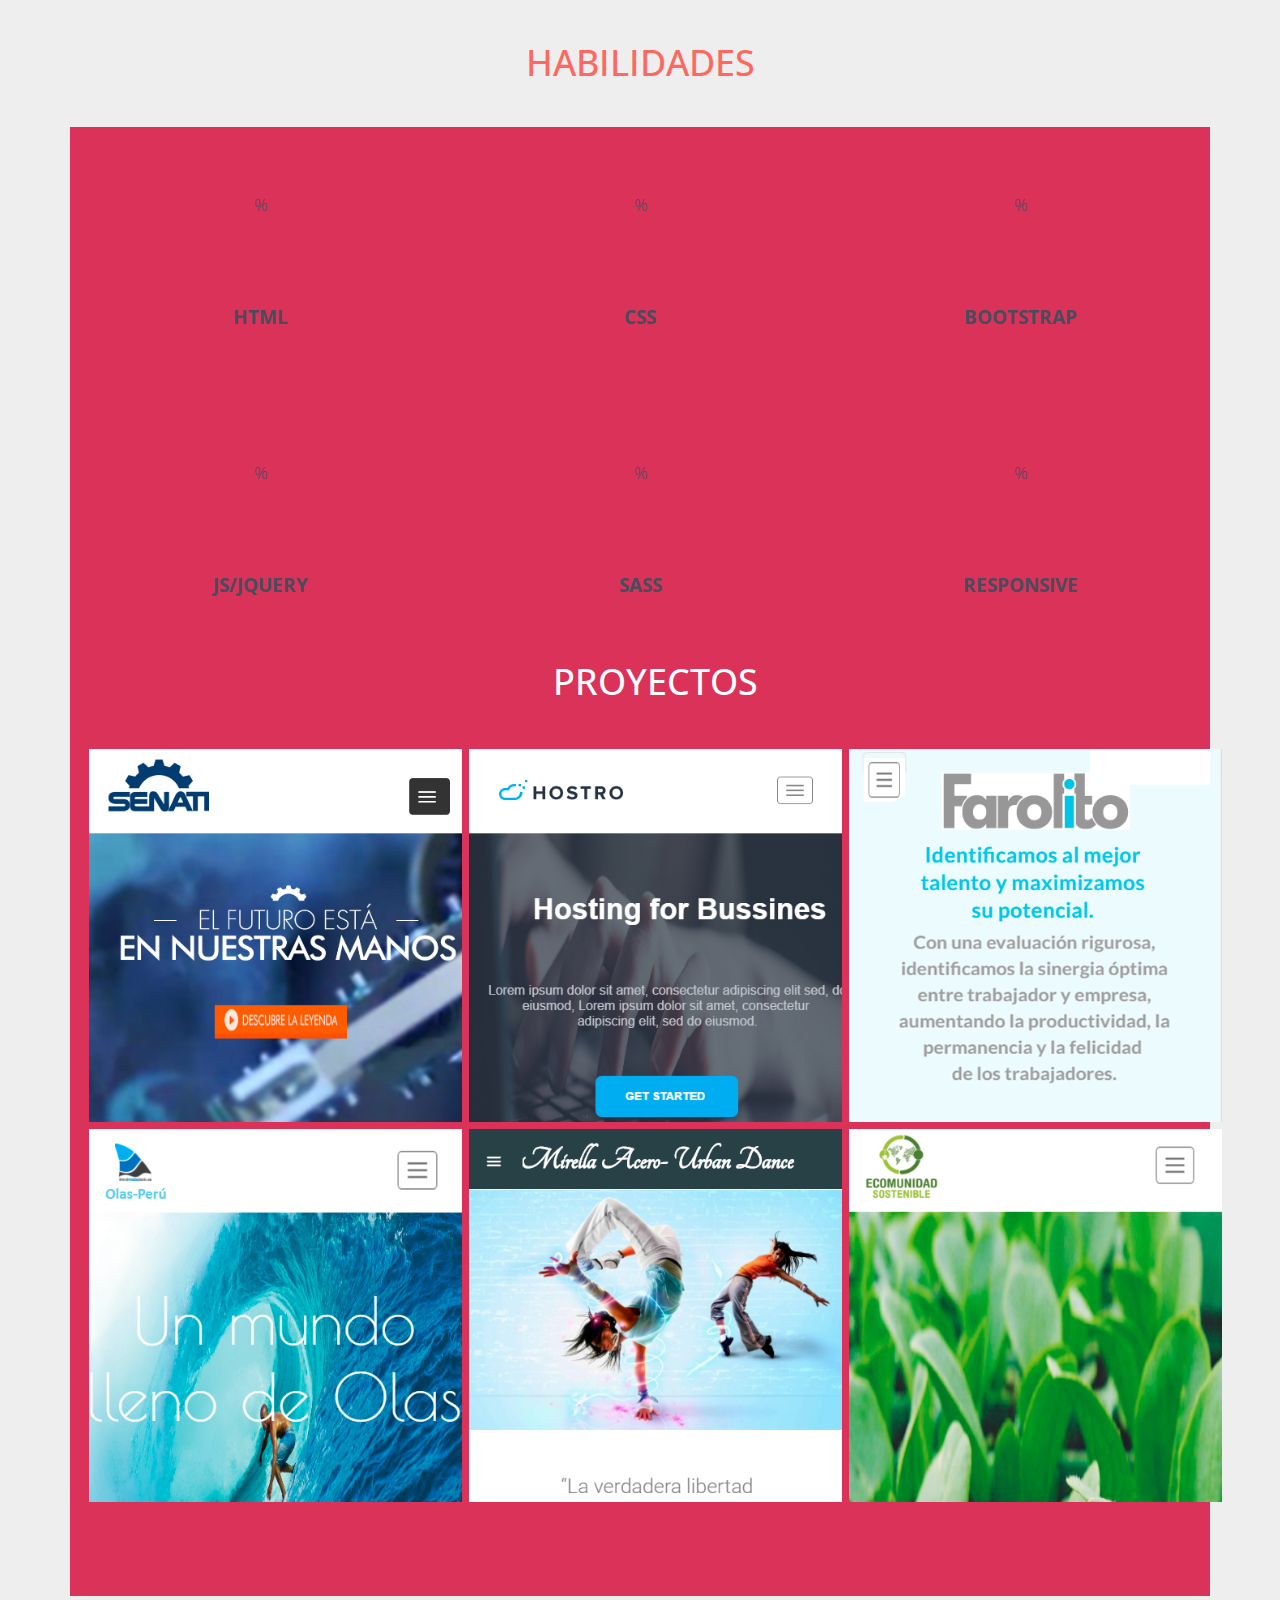
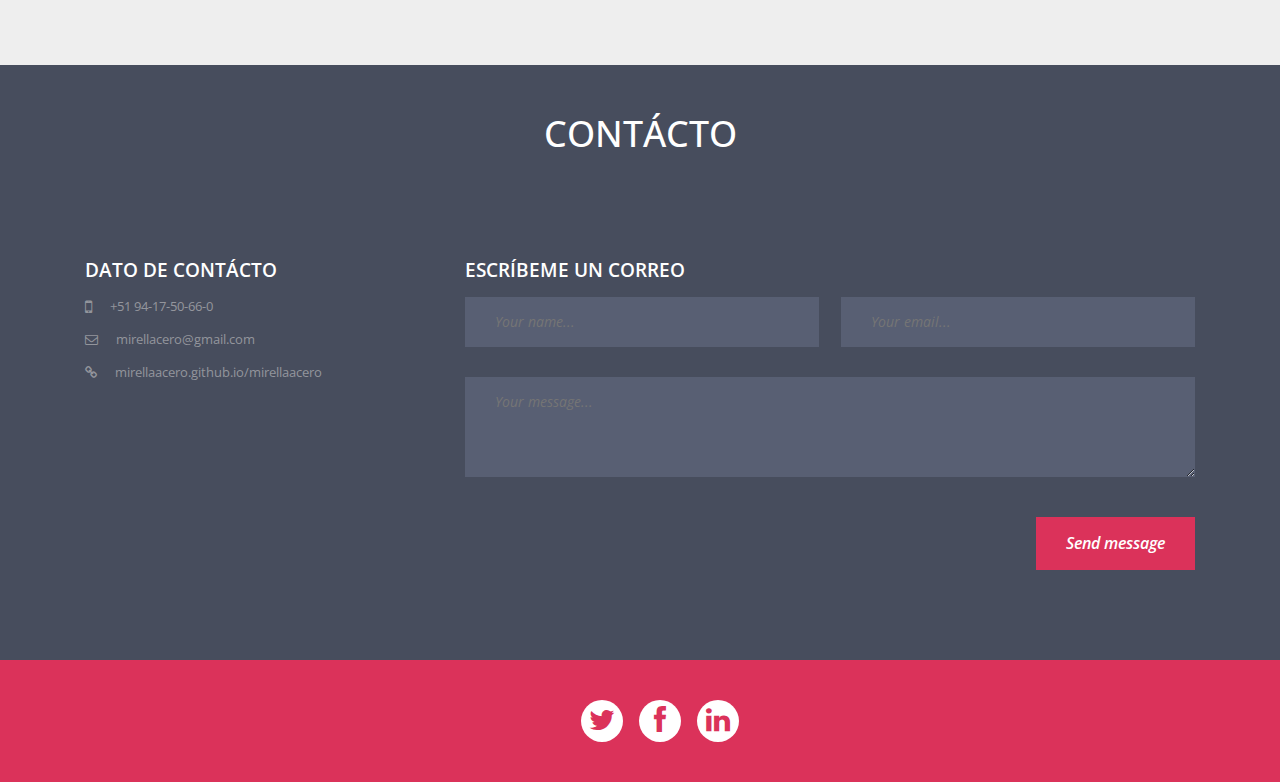
==== commit 058dbaee: "hidden-skills" ====
--- a/index.html
+++ b/index.html
@@ -157,7 +157,7 @@
           </div>
         </div>
         </div>
-        <div class="heading">
+        <!--<div class="heading">
           <h3 style="color:#ff675f;">PROCESO DE DESARROLLO</h3>
         </div>
         <div class="col-xs-6 col-sm-4 col-md-2">
@@ -165,49 +165,49 @@
             <div class="work_process-box">
               <img src="images/idea.png">
               <h4>IDEA</h4>
-            </div><!-- end .work_process-box -->
-          </div><!-- end .work_process -->
-        </div><!-- end .col-xs-6 .col-sm-4 .col-md-2 -->          
+            </div>end .work_process-box
+          </div> end .work_process 
+        </div><!-- end .col-xs-6 .col-sm-4 .col-md-2           
         <div class="col-xs-6 col-sm-4 col-md-2">
           <div class="work_process">
             <div class="work_process-box">
               <img src="images/rompecabezas.png">
               <h4>CONCEPTO</h4>
-            </div><!-- end .work_process-box -->
-          </div><!-- end .work_process -->
-        </div><!-- end .col-xs-6 .col-sm-4 .col-md-2 -->
+            </div>end .work_process-box 
+          </div> end .work_process
+        </div> end .col-xs-6 .col-sm-4 .col-md-2
         <div class="col-xs-6 col-sm-4 col-md-2">
           <div class="work_process">
             <div class="work_process-box">
               <img src="images/pincel-artistico.png">
               <h4>DISEÑO</h4>
-            </div><!-- end .work_process-box -->
-          </div><!-- end .work_process -->
-        </div><!-- end .col-xs-6 .col-sm-4 .col-md-2 -->     
+            </div>
+          </div> end .work_process
+        </div> end .col-xs-6 .col-sm-4 .col-md-2     
         <div class="col-xs-6 col-sm-4 col-md-2">
           <div class="work_process">
             <div class="work_process-box">
               <img src="images/programando.png">
               <h4>CODIFICAR</h4>
-            </div><!-- end .work_process-box -->
-          </div><!-- end .work_process -->
-        </div><!-- end .col-xs-6 .col-sm-4 .col-md-2 -->
+            </div>end .work_process-box 
+          </div>end .work_process 
+        </div> end .col-xs-6 .col-sm-4 .col-md-2 
         <div class="col-xs-6 col-sm-4 col-md-2">
           <div class="work_process">
             <div class="work_process-box">
               <img src="images/bug.png">
               <h4>APRUEBA</h4>
-            </div><!-- end .work_process-box -->
-          </div><!-- end .work_process -->
-        </div><!-- end .col-xs-6 .col-sm-4 .col-md-2 -->
+            </div> end .work_process-box
+          </div> end .work_process
+        </div> end .col-xs-6 .col-sm-4 .col-md-2
         <div class="col-xs-6 col-sm-4 col-md-2">
           <div class="work_process">
             <div class="work_process-box">
               <img src="images/cohete.png">
               <h4>DESPEGUE</h4>
-            </div><!-- end .work_process-box -->
-          </div><!-- end .work_process -->
-        </div><!-- end .col-xs-6 .col-sm-4 .col-md-2 -->
+            </div>end .work_process-box 
+          </div>end .work_process 
+        </div>end .col-xs-6 .col-sm-4 .col-md-2 
         </div>
       </div>
     </div>
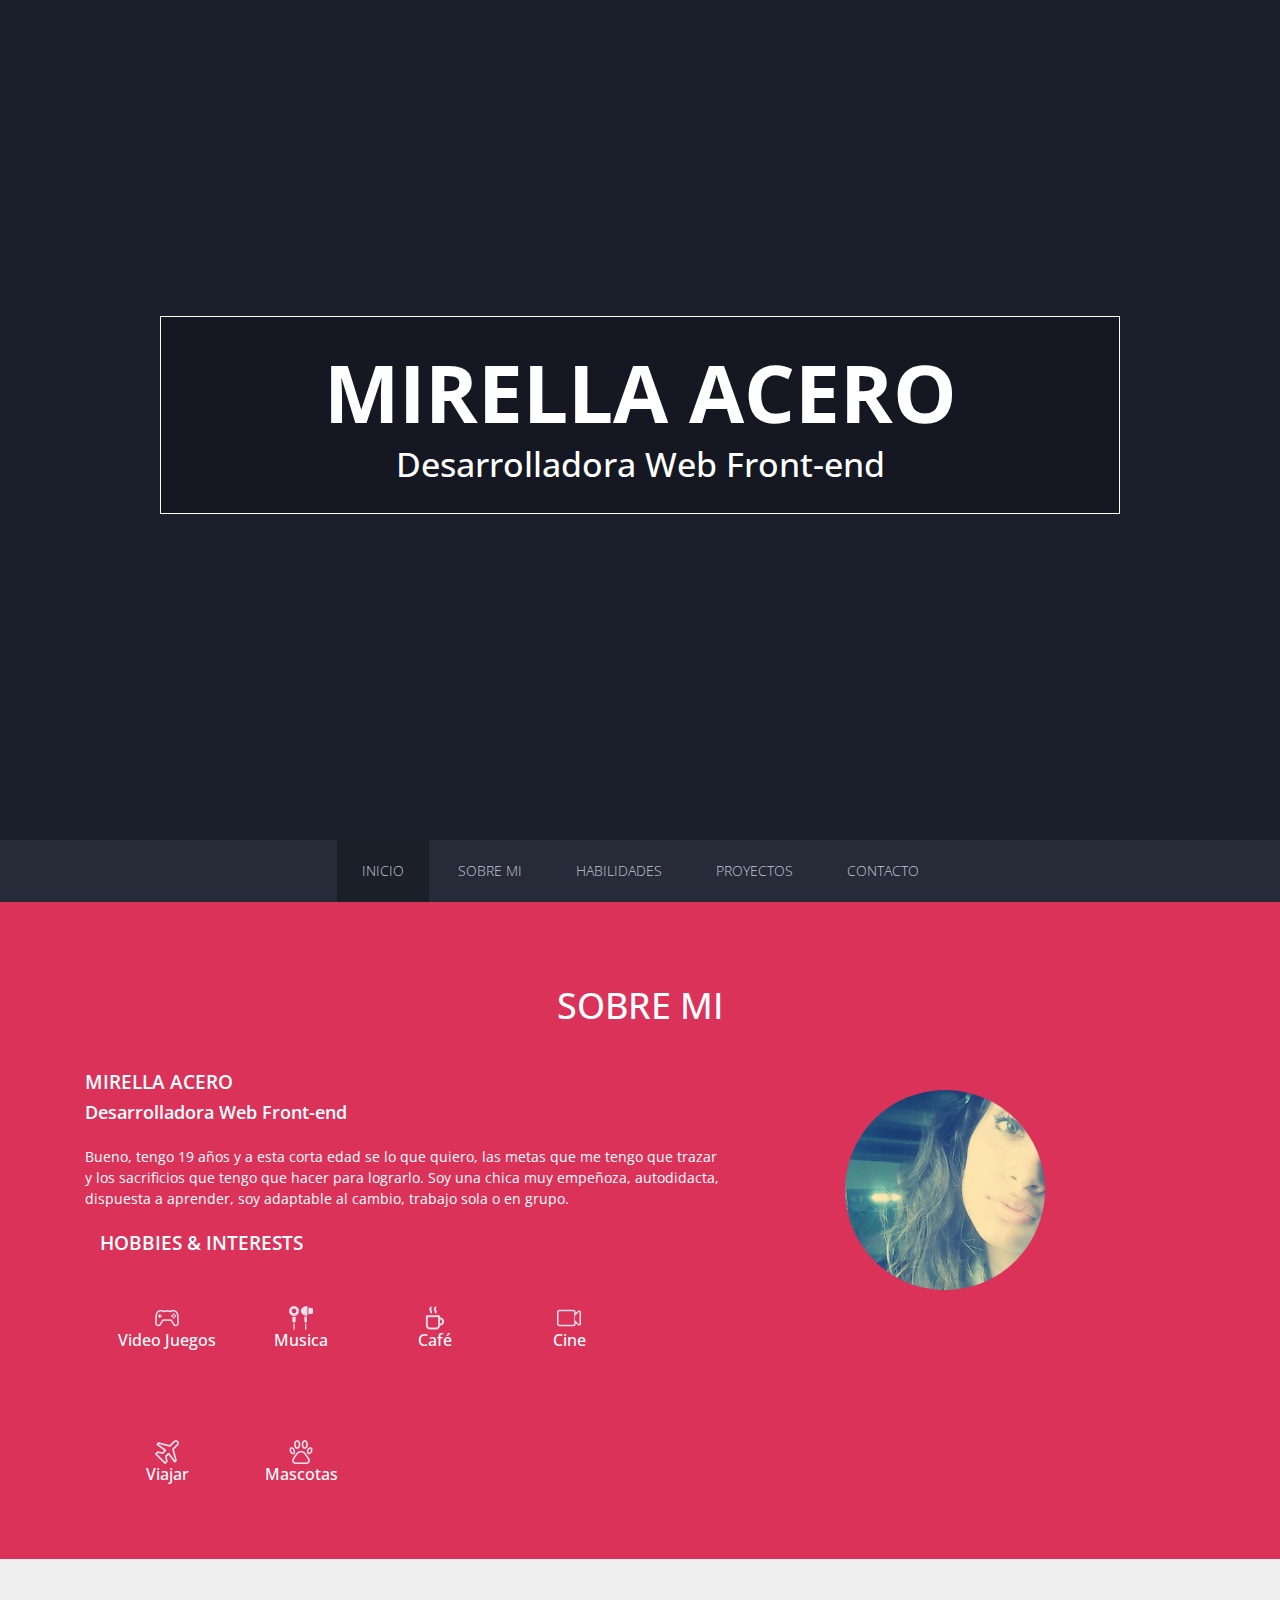
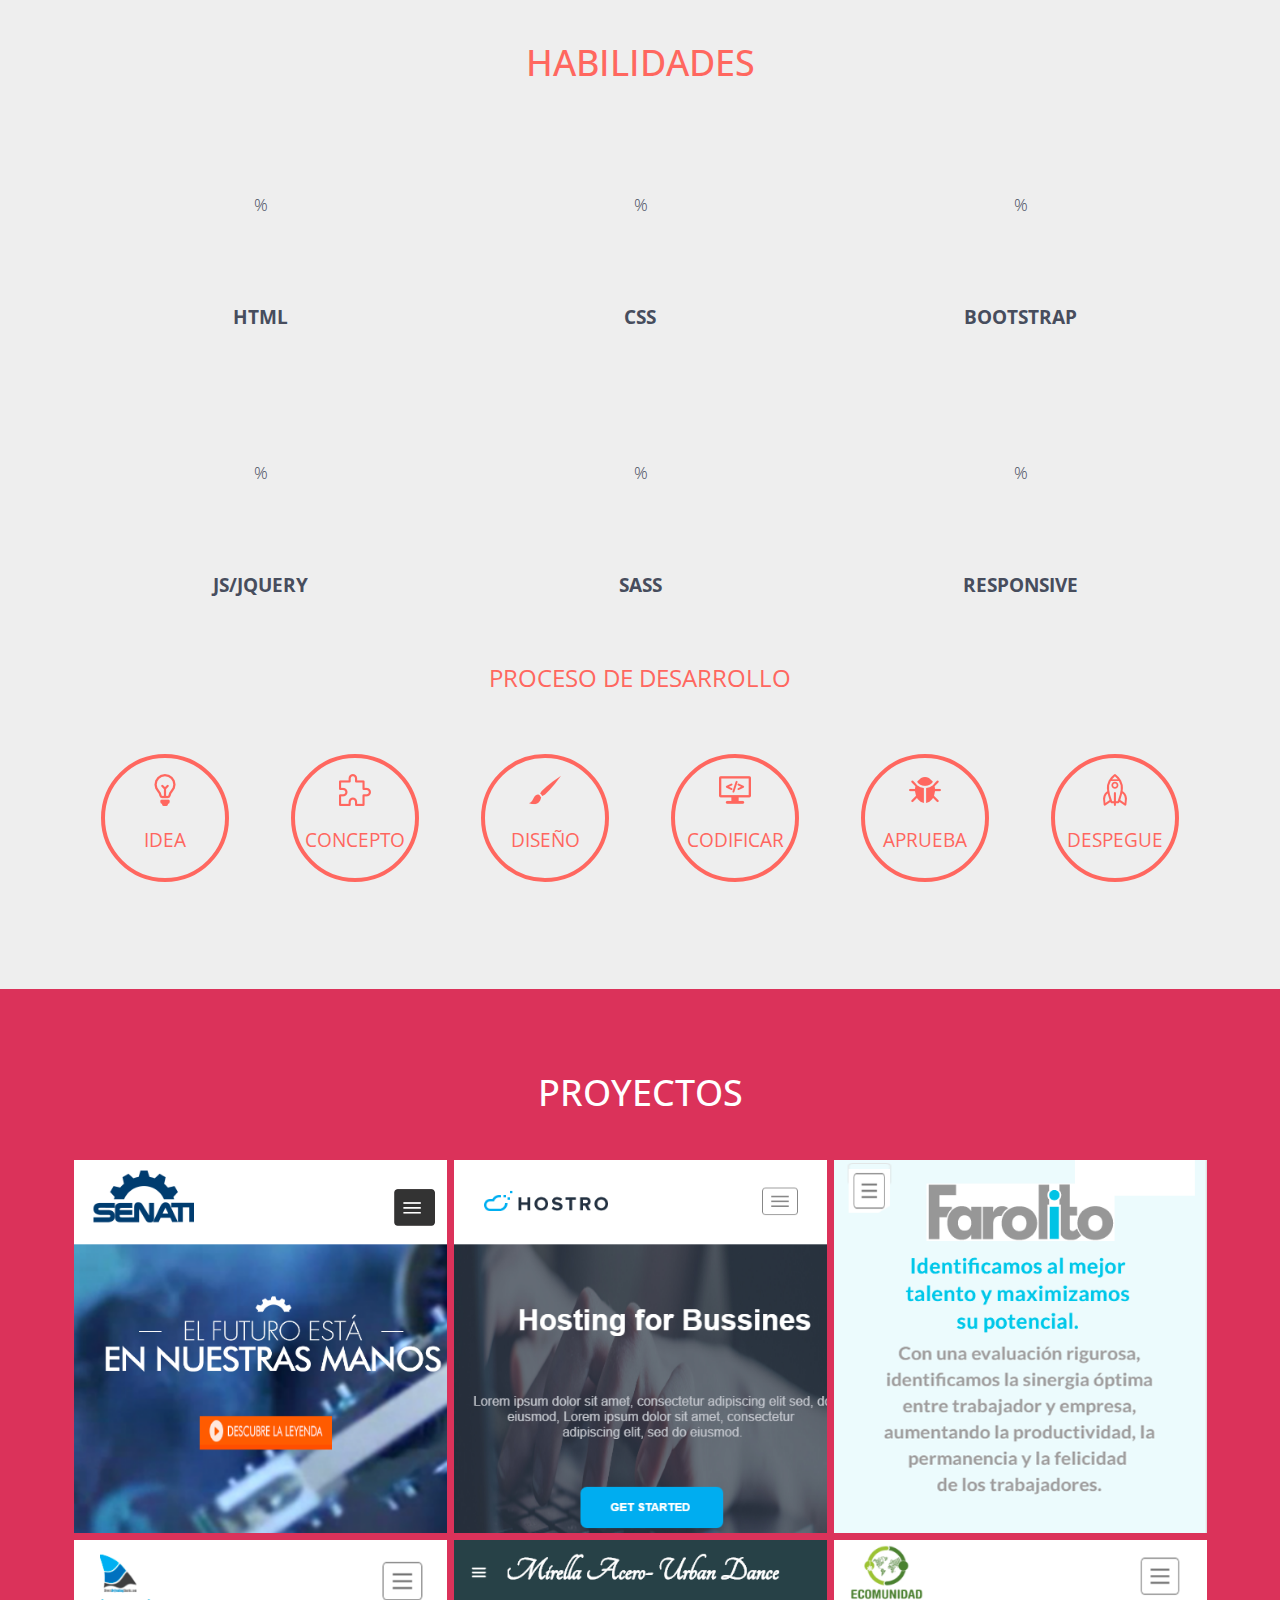
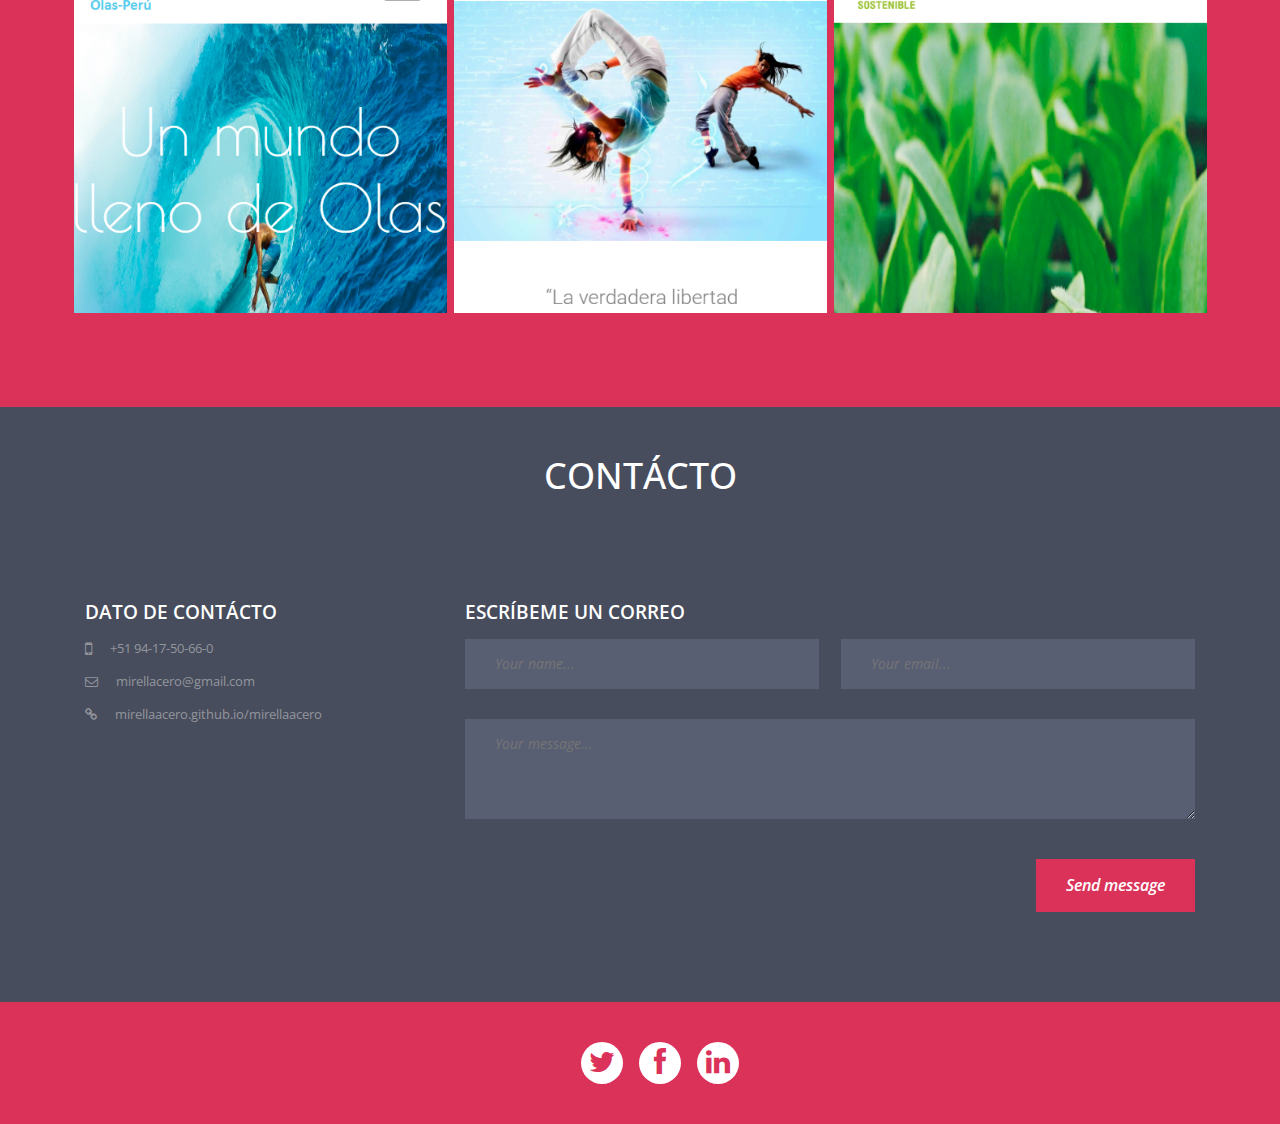
==== commit 8acef18a: "visible-diseño" ====
--- a/index.html
+++ b/index.html
@@ -157,7 +157,7 @@
           </div>
         </div>
         </div>
-        <!--<div class="heading">
+        <div class="heading">
           <h3 style="color:#ff675f;">PROCESO DE DESARROLLO</h3>
         </div>
         <div class="col-xs-6 col-sm-4 col-md-2">
@@ -165,49 +165,49 @@
             <div class="work_process-box">
               <img src="images/idea.png">
               <h4>IDEA</h4>
-            </div>end .work_process-box
-          </div> end .work_process 
-        </div><!-- end .col-xs-6 .col-sm-4 .col-md-2           
+            </div><!-- end .work_process-box -->
+          </div> <!-- end .work_process  -->
+        </div> <!-- end .col-xs-6 .col-sm-4 .col-md-2-->         
         <div class="col-xs-6 col-sm-4 col-md-2">
           <div class="work_process">
             <div class="work_process-box">
               <img src="images/rompecabezas.png">
               <h4>CONCEPTO</h4>
-            </div>end .work_process-box 
-          </div> end .work_process
-        </div> end .col-xs-6 .col-sm-4 .col-md-2
+            </div><!-- end .work_process-box  -->
+          </div> <!-- end .work_process -->
+        </div> <!-- end .col-xs-6 .col-sm-4 .col-md-2 -->
         <div class="col-xs-6 col-sm-4 col-md-2">
           <div class="work_process">
             <div class="work_process-box">
               <img src="images/pincel-artistico.png">
               <h4>DISEÑO</h4>
             </div>
-          </div> end .work_process
-        </div> end .col-xs-6 .col-sm-4 .col-md-2     
+          </div> <!-- end .work_process -->
+        </div> <!-- end .col-xs-6 .col-sm-4 .col-md-2 -->     
         <div class="col-xs-6 col-sm-4 col-md-2">
           <div class="work_process">
             <div class="work_process-box">
               <img src="images/programando.png">
               <h4>CODIFICAR</h4>
-            </div>end .work_process-box 
-          </div>end .work_process 
-        </div> end .col-xs-6 .col-sm-4 .col-md-2 
+            </div><!-- end .work_process-box --> 
+          </div><!-- end .work_process  -->
+        </div> <!-- end .col-xs-6 .col-sm-4 .col-md-2 --> 
         <div class="col-xs-6 col-sm-4 col-md-2">
           <div class="work_process">
             <div class="work_process-box">
               <img src="images/bug.png">
               <h4>APRUEBA</h4>
-            </div> end .work_process-box
-          </div> end .work_process
-        </div> end .col-xs-6 .col-sm-4 .col-md-2
+            </div> <!-- end .work_process-box -->
+          </div> <!-- end .work_process -->
+        </div> <!-- end .col-xs-6 .col-sm-4 .col-md-2 -->
         <div class="col-xs-6 col-sm-4 col-md-2">
           <div class="work_process">
             <div class="work_process-box">
               <img src="images/cohete.png">
               <h4>DESPEGUE</h4>
-            </div>end .work_process-box 
-          </div>end .work_process 
-        </div>end .col-xs-6 .col-sm-4 .col-md-2 
+            </div> <!--end .work_process-box -->
+          </div><!--  end .work_process  -->
+        </div> <!--  end.col-xs-6 .col-sm-4 .col-md-2 --> 
         </div>
       </div>
     </div>
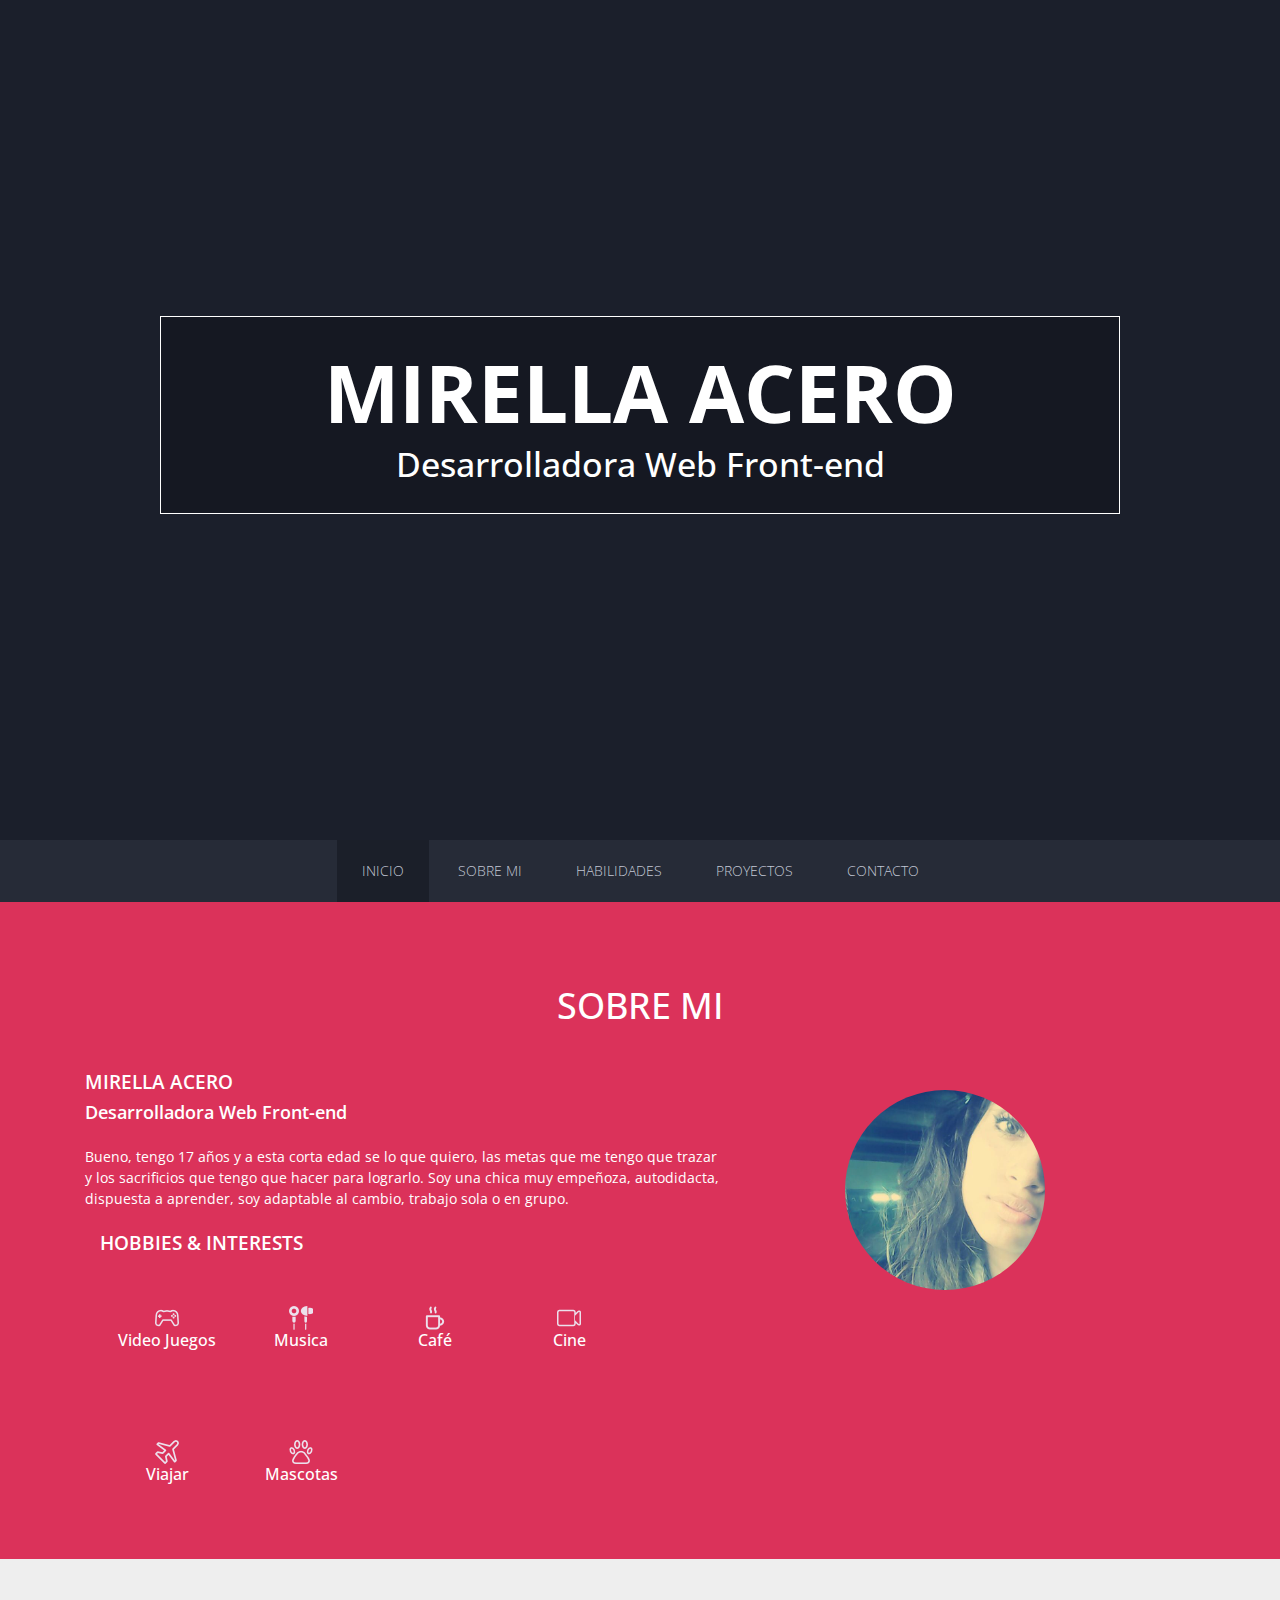
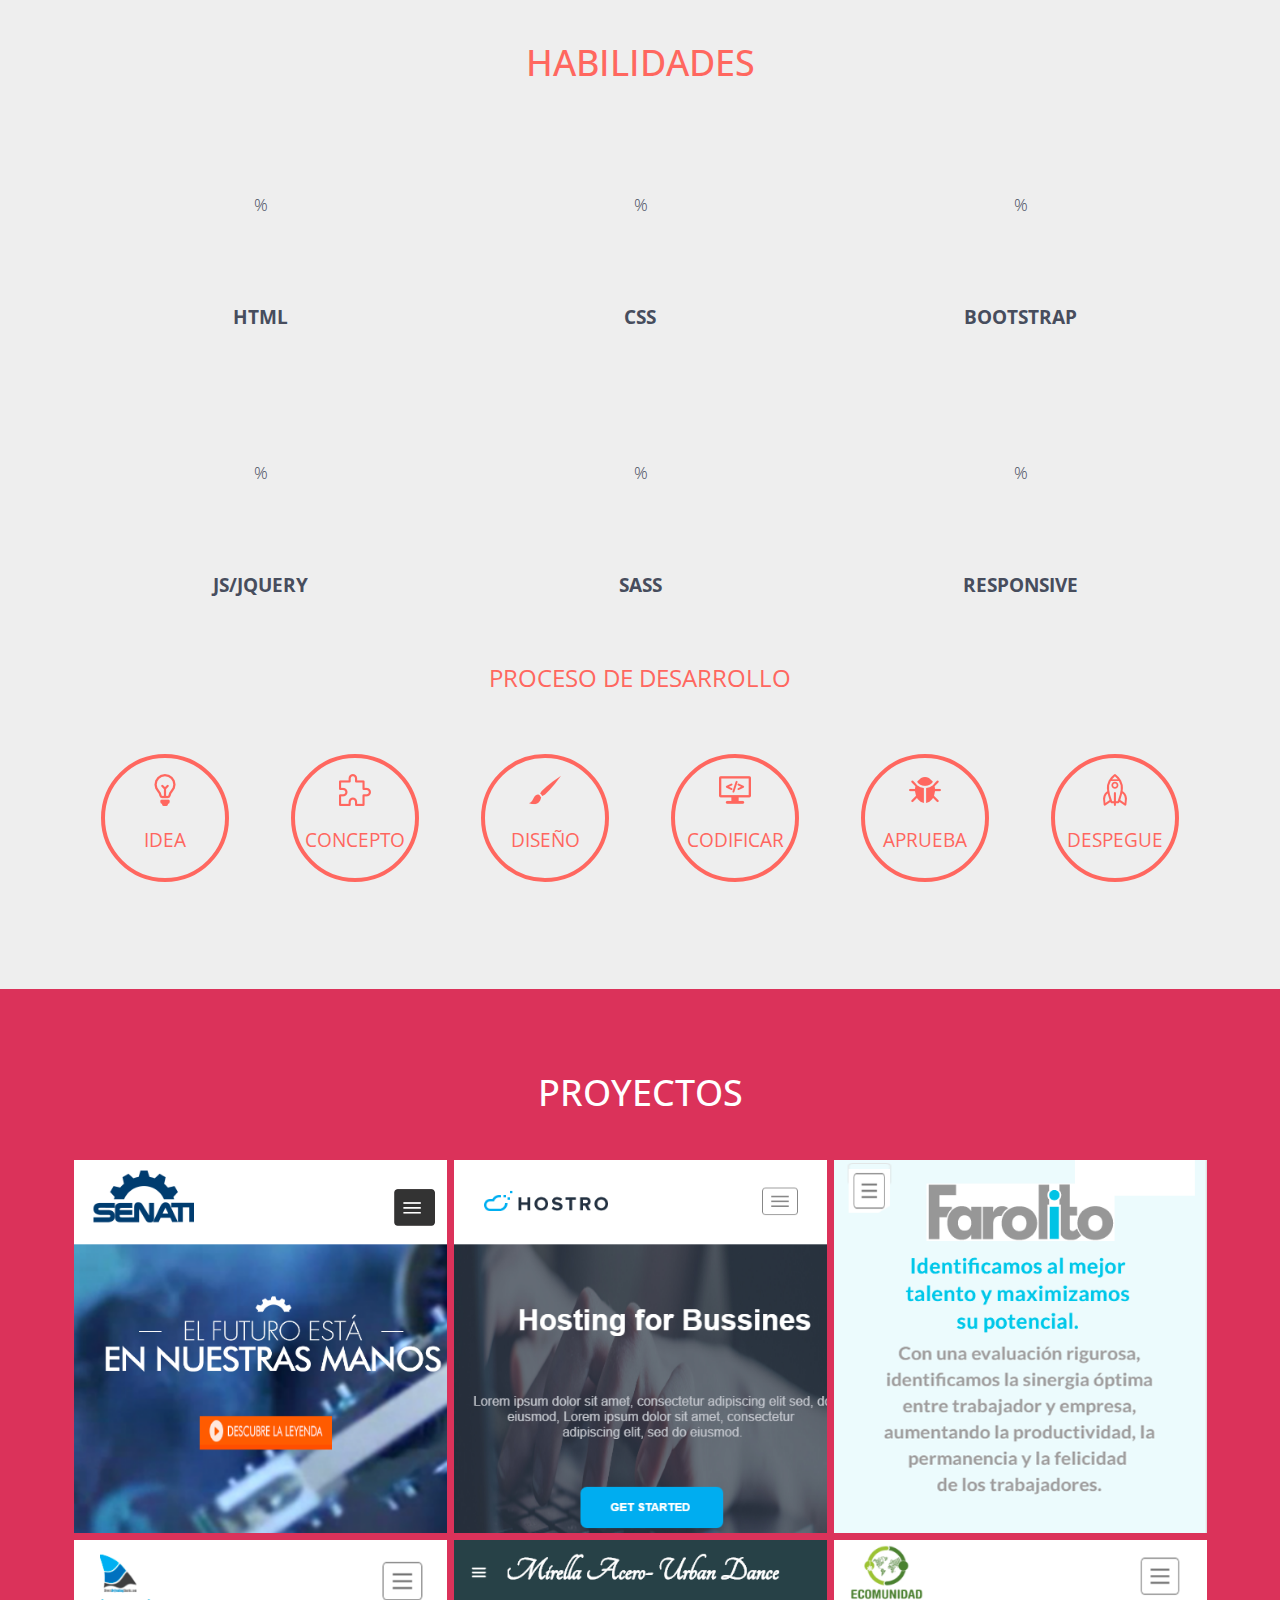
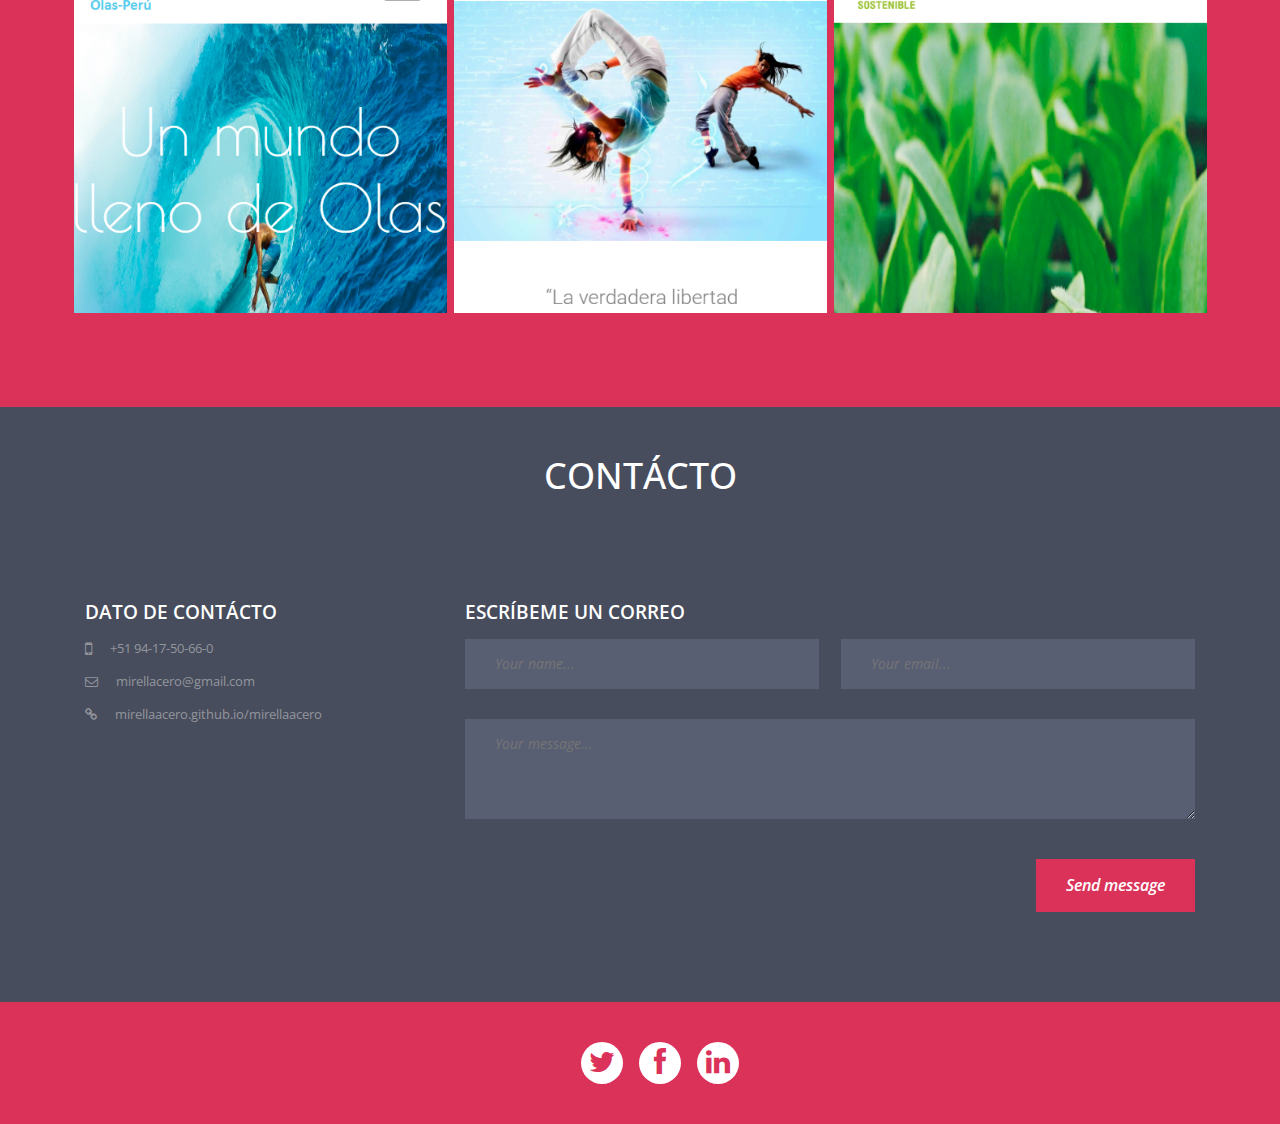
==== commit a8c3d351: "Update index.html" ====
--- a/index.html
+++ b/index.html
@@ -84,7 +84,7 @@
         <div class=" col-xs-12 col-sm-12 col-md-7 col-lg-7">
           <h4>MIRELLA ACERO</h4>
           <h4 class="subHeading">Desarrolladora Web Front-end</h4>
-          <p>Bueno, tengo 19 años y a esta corta edad se lo que quiero, las metas que me tengo que trazar y los sacrificios que tengo que hacer para lograrlo. Soy una chica muy empeñoza, autodidacta, dispuesta a aprender, soy adaptable al cambio, trabajo sola o en grupo.</p>
+          <p>Bueno, tengo 17 años y a esta corta edad se lo que quiero, las metas que me tengo que trazar y los sacrificios que tengo que hacer para lograrlo. Soy una chica muy empeñoza, autodidacta, dispuesta a aprender, soy adaptable al cambio, trabajo sola o en grupo.</p>
           <div class="col-md-12">
                 <div class="about-extra">
                   <h4>HOBBIES & INTERESTS</h4>
